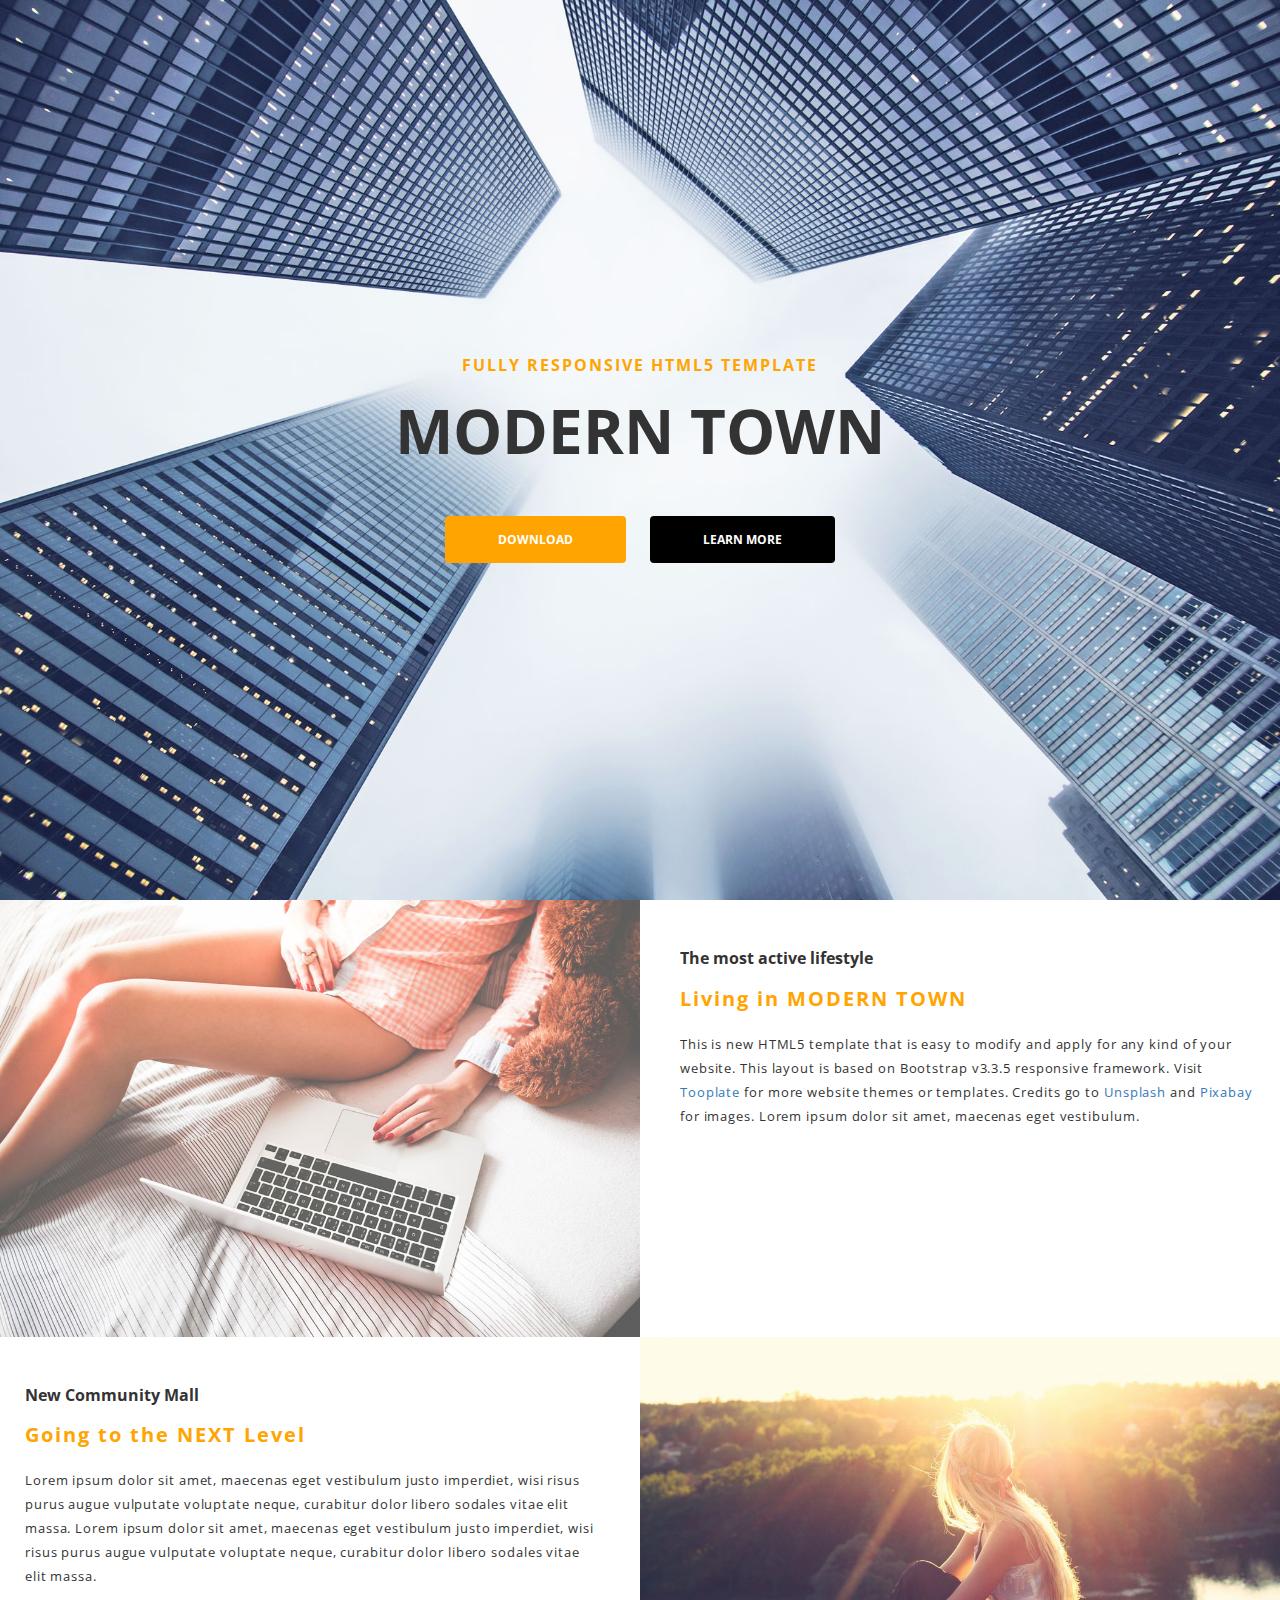
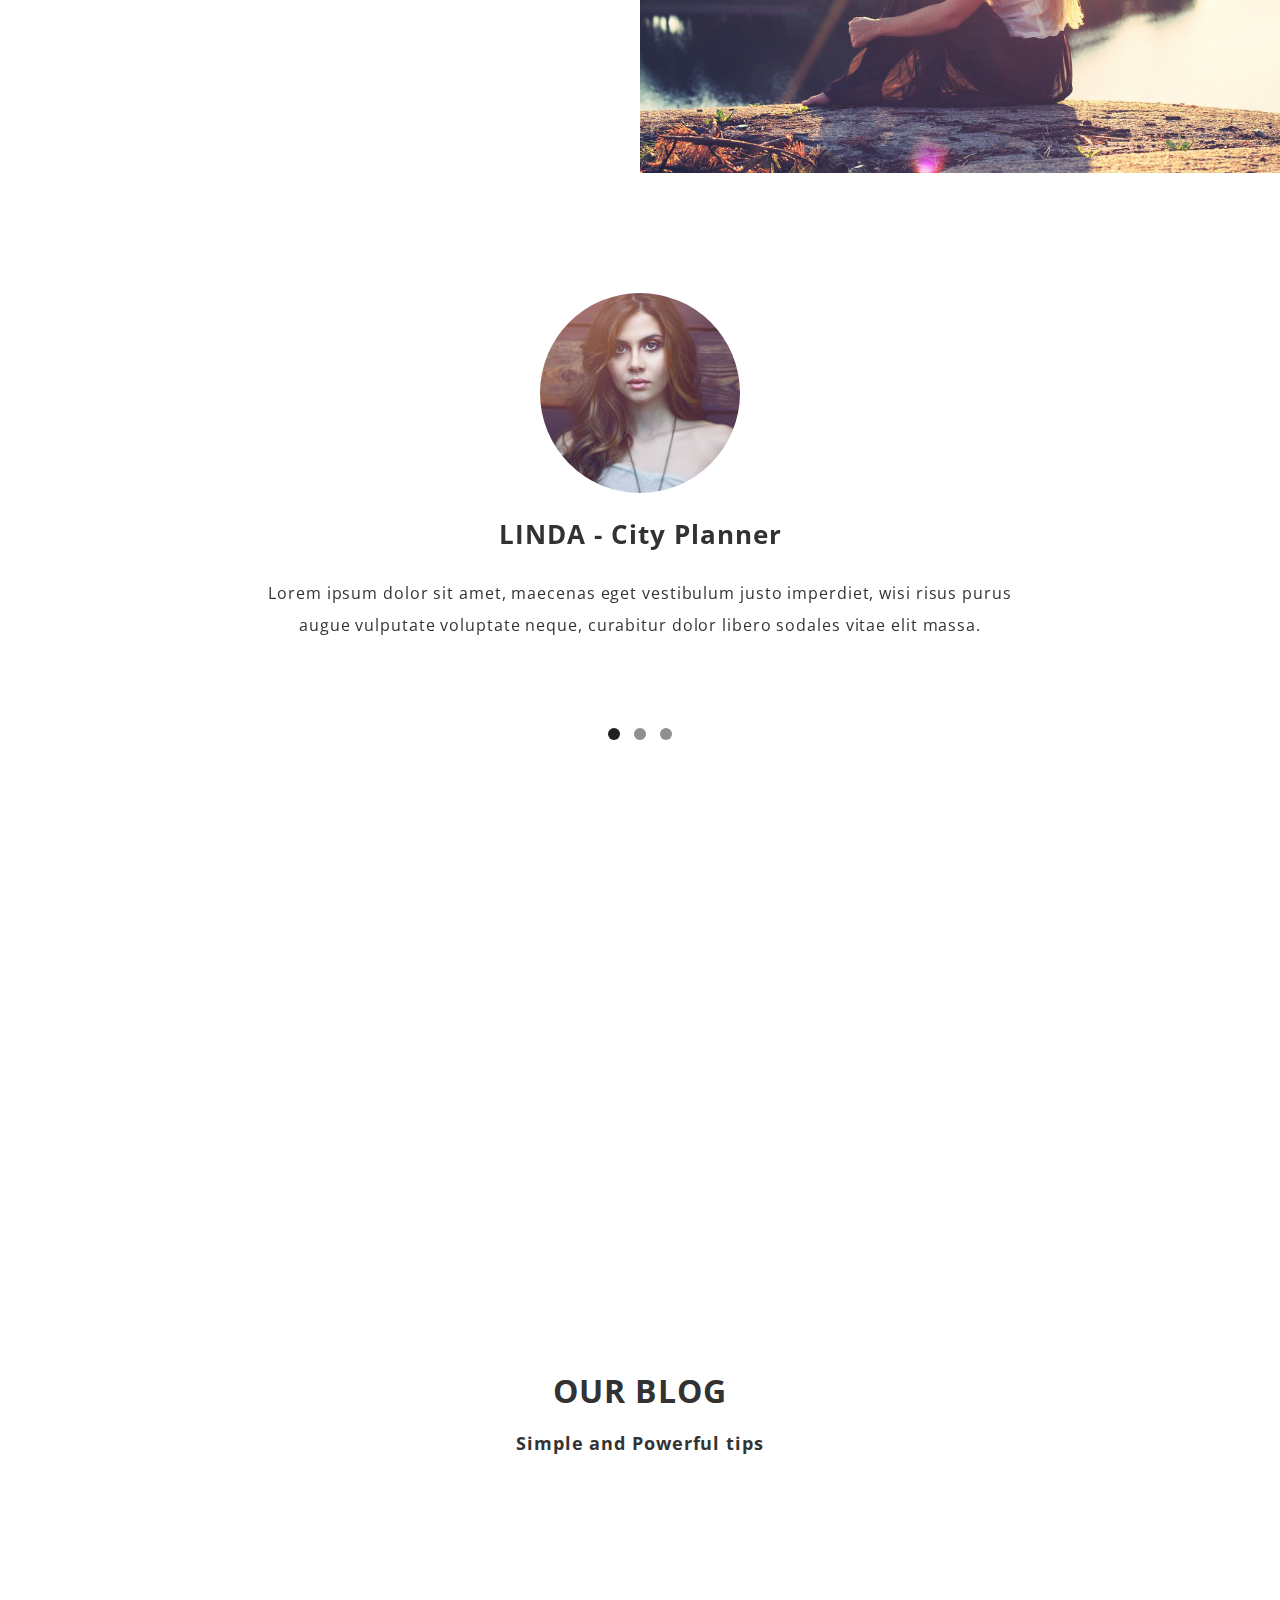
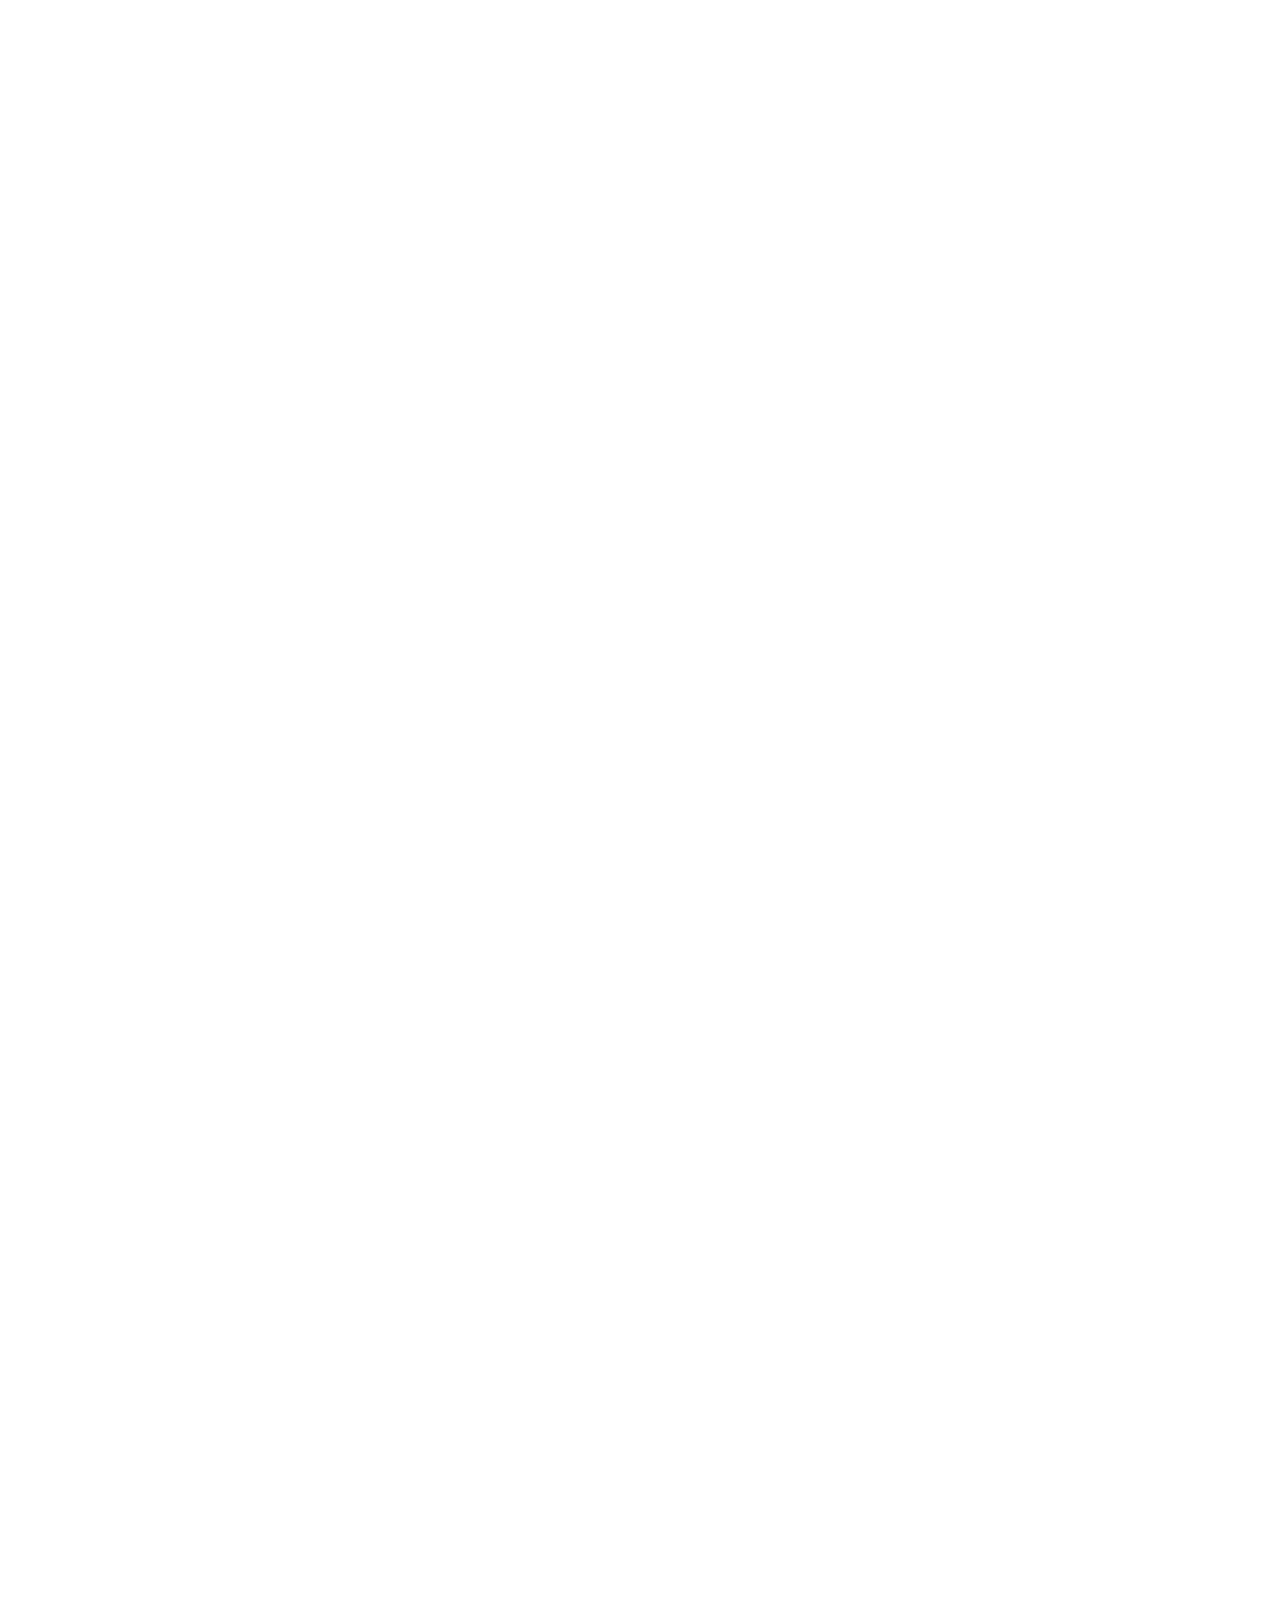
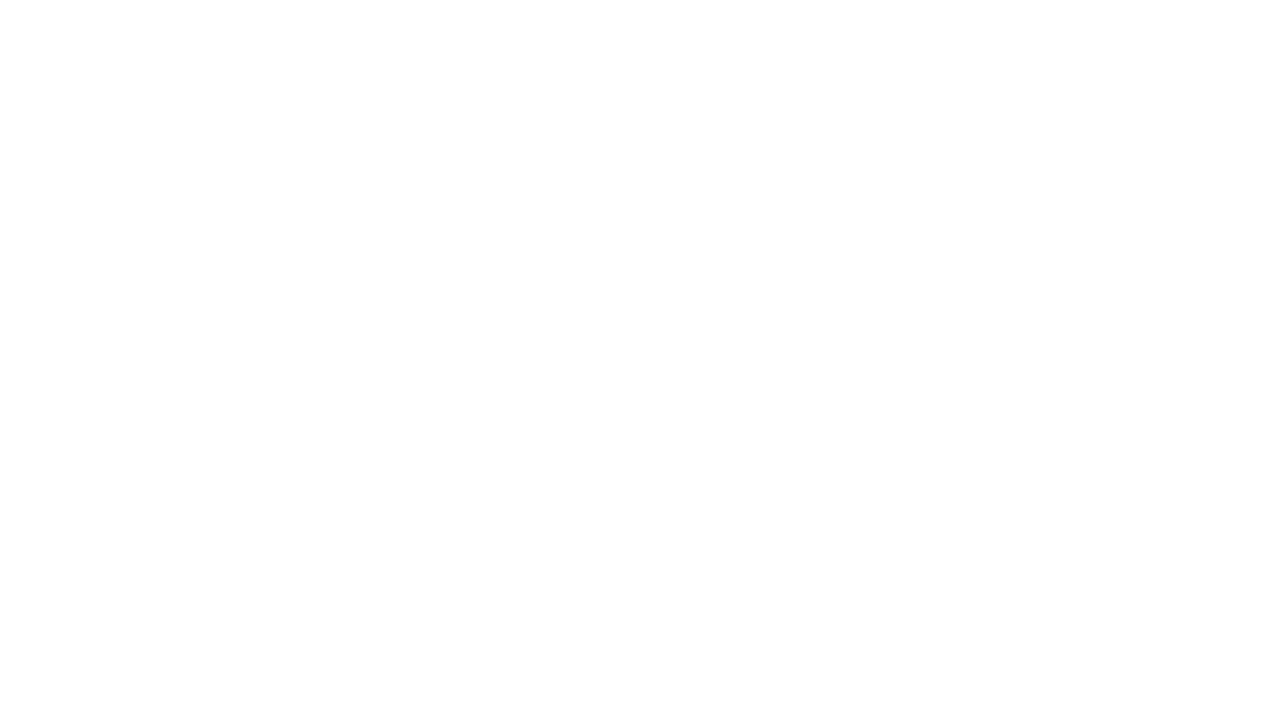
==== 2077_modern_town/index.html @ a5f018a0 "ajout du template" ====
<!DOCTYPE html>
<html lang="en">
<head>

	<meta charset="utf-8">
	<title>Modern Town - Responsive HTML5 Template</title>

	<meta http-equiv="X-UA-Compatible" content="IE=Edge">
	<meta name="viewport" content="width=device-width, initial-scale=1">
	<meta name="keywords" content="">
	<meta name="description" content="">
<!--

Template 2077 Modern Town

http://www.tooplate.com/view/2077-modern-town

-->
	<link rel="stylesheet" href="css/bootstrap.min.css">
	<link rel="stylesheet" href="css/animate.min.css">
	<link rel="stylesheet" href="css/font-awesome.min.css">
   	<link rel="stylesheet" href="css/owl.theme.css">
	<link rel="stylesheet" href="css/owl.carousel.css">
	<link rel="stylesheet" href="css/style.css">
	<link href='https://fonts.googleapis.com/css?family=Open+Sans:400,700' rel='stylesheet' type='text/css'>
	
</head>
<body data-spy="scroll" data-target=".navbar-collapse" data-offset="50">


<!-- Home section
================================================== -->
<section id="home" class="parallax-section">
	<div class="container">
		<div class="row">

			<div class="col-md-12 col-sm-12">
				<h3 class="wow fadeInDown" data-wow-delay="0.2s">FULLY RESPONSIVE HTML5 TEMPLATE</h3>
				<h1 class="wow fadeInDown">MODERN TOWN</h1>
				<a href="#" class="btn btn-danger wow fadeInUp" data-wow-delay="0.4s">DOWNLOAD</a>
				<a href="#about" class="btn btn-default smoothScroll wow fadeInUp" data-wow-delay="0.6s">LEARN MORE</a>
			</div>

		</div>
	</div>		
</section>


<!-- Navigation section
================================================== -->
<section class="navbar navbar-default navbar-fixed-top sticky-navigation" role="navigation">
	<div class="container">

		<div class="navbar-header">
			<button class="navbar-toggle" data-toggle="collapse" data-target=".navbar-collapse">
				<span class="icon icon-bar"></span>
				<span class="icon icon-bar"></span>
				<span class="icon icon-bar"></span>
			</button>
			<a href="#" class="navbar-brand">Modern Town</a>
		</div>
		<div class="collapse navbar-collapse">
			<ul class="nav navbar-nav navbar-right main-navigation">
				<li><a href="#home" class="smoothScroll">HOME</a></li>
				<li><a href="#about" class="smoothScroll">ABOUT</a></li>
                <li><a href="#testimonial" class="smoothScroll">TESTIMONIALS</a></li>
				<li><a href="#blog" class="smoothScroll">BLOG</a></li>
				<li><a href="#contact" class="smoothScroll">CONTACT</a></li>
			</ul>
		</div>

	</div>
</section>


<!-- about section
================================================== -->
<section id="about" class="paralla-section">
	<div class="container">
		<div class="row">
        
			<div class="col-md-6 col-sm-12">
				<img src="images/about-img-1.jpg" class="img-responsive" alt="about img 1">
			</div>
            
			<div class="col-md-6 col-sm-12">
				<div class="about-des">
					<h4>The most active lifestyle</h4>
					<h3>Living in MODERN TOWN</h3>
					<p>This is new HTML5 template that is easy to modify and apply for any kind of your website. This layout is based on Bootstrap v3.3.5 responsive framework. Visit <a rel="nofollow" href="http://www.tooplate.com" target="_parent">Tooplate</a> for more website themes or templates. Credits go to <a rel="nofollow" href="http://unsplash.com" target="_parent">Unsplash</a> and <a rel="nofollow" href="http://pixabay.com" target="_parent">Pixabay</a> for images. Lorem ipsum dolor sit amet, maecenas eget vestibulum.</p>
				</div>
			</div>

		</div>
        
        <div class="row">
			
			<div class="col-md-6 col-sm-12">
				<div class="about-des">
					<h4>New Community Mall</h4>
					<h3>Going to the NEXT Level</h3>
					<p>Lorem ipsum dolor sit amet, maecenas eget vestibulum justo imperdiet, wisi risus purus augue vulputate voluptate neque, curabitur dolor libero sodales vitae elit massa. Lorem ipsum dolor sit amet, maecenas eget vestibulum justo imperdiet, wisi risus purus augue vulputate voluptate neque, curabitur dolor libero sodales vitae elit massa.</p>
				</div>
			</div>
            
            <div class="col-md-6 col-sm-12">
				<img src="images/about-img-2.jpg" class="img-responsive" alt="about img 2">
			</div>

		</div>
	</div>
</section>

<!-- Testimonial section
================================================== -->
<section id="testimonial" class="parallax-section">
	<div class="container">
		<div class="row">

			<!-- Service Owl Carousel section
			================================================== -->
			<div id="owl-testimonial" class="owl-carousel">

				<div class="item">
					<div class="row">
						<div class="col-md-offset-2 col-md-8">
							<img src="images/testimonial-img-1.jpg" class="img-responsive img-circle" alt="testimonial img">
							<h2>LINDA - City Planner</h2>
							<p>Lorem ipsum dolor sit amet, maecenas eget vestibulum justo imperdiet, wisi risus purus augue vulputate voluptate neque, curabitur dolor libero sodales vitae elit massa.</p>
						</div>
					</div>
				</div>
				<div class="item">
					<div class="row">
						<div class="col-md-offset-2 col-md-8">
							<img src="images/testimonial-img-2.jpg" class="img-responsive img-circle" alt="testimonial img">
							<h2>TANYA - Architect</h2>
							<p>Lorem ipsum dolor sit amet, maecenas eget vestibulum justo imperdiet, wisi risus purus augue vulputate voluptate neque, curabitur dolor libero sodales vitae elit massa.</p>
						</div>
					</div>
				</div>
				<div class="item">
					<div class="row">
						<div class="col-md-offset-2 col-md-8">
							<img src="images/testimonial-img-3.jpg" class="img-responsive img-circle" alt="testimonial img">
							<h2>SANDAR - Developer</h2>
							<p>Lorem ipsum dolor sit amet, maecenas eget vestibulum justo imperdiet, wisi risus purus augue vulputate voluptate neque, curabitur dolor libero sodales vitae elit massa.</p>
						</div>
					</div>
				</div>
				
			</div>


		</div>
	</div>
</section>





<!-- Counter section
================================================== -->
<section id="counter" class="paralla-section">
	<div class="container">
		<div class="row">

			<div class="col-md-3 col-sm-3 counter-item">	
				<h3 class="counter-number" data-from="1" data-to="256" data-speed="1000"></h3>
				<span class="counter-text">CUSTOMERS</span>
            </div> 
            <div class="col-md-3 col-sm-3 counter-item">	
				<h3 class="counter-number" data-from="1" data-to="512" data-speed="2000"></h3>
				<span class="counter-text">DEVELOPERS</span>
            </div>   
            <div class="col-md-3 col-sm-3 counter-item">	
				<h3 class="counter-number" data-from="1" data-to="1024" data-speed="3000"></h3>
				<span class="counter-text">AWESOME PROJECTS</span>
            </div> 
             <div class="col-md-3 col-sm-3 counter-item">
				<h3 class="counter-number" data-from="1" data-to="2048" data-speed="4000"></h3>
				<span class="counter-text">DESIGNERS</span>
            </div> 
              

		</div>
	</div>
</section>


<!-- blog section
================================================== -->
<section id="blog" class="paralla-section">
	<div class="container">
		<div class="row">

			<h2>OUR BLOG</h2>
			<h4>Simple and Powerful tips</h4>

			<div class="blog-masonry masonry-true">

				<div class="post-masonry col-md-4 col-sm-6 wow fadeInUp">
					<div class="blog-wrapper">
						<img src="images/blog-img-1.jpg" class="img-responsive" alt="blog img">
						<h3><a href="#">CITY PLANNING STEPS</a></h3>
						<small>August 26, 2016</small>
						<p>Lorem ipsum dolor sit amet, maecenas eget vestibulum justo imperdiet, wisi risus purus augue vulputate voluptate neque, curabitur dolor libero sodales.</p>
					</div>
				</div>
				<div class="post-masonry col-md-4 col-sm-6 wow fadeInUp" data-wow-delay="0.2s">
					<div class="blog-wrapper">
						<img src="images/blog-img-2.jpg" class="img-responsive" alt="blog img">
						<h3><a href="#">HOW TO DEVELOP A TOWN</a></h3>
						<small>August 22, 2016</small>
						<p>Lorem ipsum dolor sit amet, maecenas eget vestibulum justo imperdiet, wisi risus purus augue vulputate voluptate neque.</p>
					</div>
				</div>
				<div class="post-masonry col-md-4 col-sm-6 wow fadeInUp" data-wow-delay="0.4s">
					<div class="blog-wrapper">
						<img src="images/blog-img-3.jpg" class="img-responsive" alt="blog img">
						<h3><a href="#">DESIGNING A BUILDING</a></h3>
						<small>August 14, 2016</small>
						<p>Lorem ipsum dolor sit amet, maecenas eget vestibulum justo imperdiet, wisi risus purus augue vulputate voluptate neque, curabitur dolor libero sodales.</p>
					</div>
				</div>
				<div class="post-masonry col-md-4 col-sm-6 wow fadeInUp" data-wow-delay="0.6s">
					<div class="blog-wrapper">
						<img src="images/blog-img-4.jpg" class="img-responsive" alt="blog img">
						<h3><a href="#">ARCHITECTURE CONCEPTS</a></h3>
						<small>July 23, 2016</small>
						<p>Lorem ipsum dolor sit amet, maecenas eget vestibulum justo imperdiet, wisi risus purus augue vulputate voluptate neque, curabitur dolor libero sodales vitae elit massa.</p>
					</div>
				</div>
				<div class="post-masonry col-md-4 col-sm-6 wow fadeInUp" data-wow-delay="0.8s">
					<div class="blog-wrapper">
						<img src="images/blog-img-5.jpg" class="img-responsive" alt="blog img">
						<h3><a href="#">URBAN DEVELOPMENT</a></h3>
						<small>July 19, 2016</small>
						<p>Lorem ipsum dolor sit amet, maecenas eget vestibulum justo imperdiet, wisi risus purus augue vulputate voluptate neque.</p>
					</div>
				</div>
				<div class="post-masonry col-md-4 col-sm-6 wow fadeInUp" data-wow-delay="1.0s">
					<div class="blog-wrapper">
						<img src="images/blog-img-6.jpg" class="img-responsive" alt="blog img">
						<h3><a href="#">BECOME A DEVELOPER</a></h3>
						<small>July 12, 2016</small>
						<p>Lorem ipsum dolor sit amet, maecenas eget vestibulum justo imperdiet, wisi risus purus augue vulputate 	voluptate neque, curabitur dolor libero sodales vitae elit massa.</p>
					</div>
				</div>

			</div>

		</div>
	</div>
</section>


<!-- Contact section
================================================== -->
<section id="contact" class="parallax-section">
	<div class="container">
		<div class="row">

			<!-- Contact form section
			================================================== -->
			<div class="col-md-6 col-sm-6 wow fadeInDown" data-wow-delay="0.6s">
				<form action="#" method="post">
					<div class="col-md-12 col-sm-12">
						<input type="text" class="form-control" placeholder="Name" name="name" id="name">
						<input type="email" class="form-control" placeholder="Email" name="email" id="email">
                        <input type="text" class="form-control" placeholder="Subject" name="subject">
                        <textarea name="message" rows="8" class="form-control" id="message" placeholder="Message" message="message"></textarea>
					</div>
					<div class="col-md-6 col-sm-6">
						<input name="submit" type="submit" class="form-control" id="submit" value="Send a message">
					</div>
				</form>
			</div>

			<!-- Contact detail section
			================================================== -->
			<div class="col-md-6 col-sm-6 wow fadeInUp" data-wow-delay="0.9s">
				<div class="contact-detail">
					<h2>CONTACT US</h2>
						<div>
							<h4>Modern Town</h4>
							<p>160 New Smooth Road, San Francisco, California</p>
						</div>
						<div>
							<h4>Talk to Us</h4>
							<p>Email: hello@company.com</p>
							<p>Tel: 010-020-0770 &nbsp;&nbsp;&nbsp; Fax: 090-080-0430</p>
						</div>
				</div>
			</div>

		</div>
	</div>
</section>


<!-- Footer section
================================================== -->
<footer>
	<div class="container">
		<div class="row">

			<div class="col-md-6 col-sm-6 wow fadeInUp" data-wow-delay="0.3s">
				<h2>Modern Town</h2>
				<p>Lorem ipsum dolor sit amet, maecenas eget vestibulum justo imperdiet, wisi risus purus augue vulputate voluptate neque, curabitur dolor libero sodales vitae elit massa.</p>
				<p>Copyright &copy; 2016 Modern Town 
                
                | Design: <a rel="nofollow" href="http://www.tooplate.com" target="_parent">Tooplate</a></p>
			</div>
			<div class="link-list col-md-2 col-sm-2 wow fadeInUp" data-wow-delay="0.6s">
				<h2>Company</h2>
				<a href="#">About</a>
                <a href="#">Blog</a>
				<a href="#">Team</a>
				<a href="#">Career</a>
			</div>
			<div class="link-list col-md-2 col-sm-2 wow fadeInUp" data-wow-delay="0.6s">
				<h2>Support</h2>
				<a href="#">Email Us</a>
				<a href="#">FAQs</a>
				<a href="#">Service Terms</a>
				<a href="#">Licenses</a>
			</div>
			<div class="col-md-2 col-sm-2 wow fadeInUp" data-wow-delay="0.9s">
				<h2>Network</h2>
				<ul class="social-icon">
					<li><a href="#" class="fa fa-facebook wow fadeIn" data-wow-delay="0.3s"></a></li>
					<li><a href="#" class="fa fa-twitter wow fadeIn" data-wow-delay="0.6s"></a></li>
					<li><a href="#" class="fa fa-dribbble wow fadeIn" data-wow-delay="0.9s"></a></li>
					<li><a href="#" class="fa fa-behance wow fadeIn" data-wow-delay="1s"></a></li>
				</ul>
			<div>

		</div>
	</div>

	<div class="col-md-12 col-sm-12">
		<div class="copyright-text wow bounceIn">
			
		</div>
	</div>

</footer>

<!-- Javascript 
================================================== -->
<script src="js/jquery.js"></script>
<script src="js/bootstrap.min.js"></script>
<script src="js/smoothscroll.js"></script>
<script src="js/jquery.nav.js"></script>
<script src="js/jquery.parallax.js"></script>
<script src="js/owl.carousel.min.js"></script>
<script src="js/isotope.min.js"></script>
<script src="js/wow.min.js"></script>
<script src="js/counter.js"></script>
<script src="js/custom.js"></script>

</body>
</html>
---- 2077_modern_town/css/style.css ----
/*

Template 2077 Modern Town

http://www.tooplate.com/view/2077-modern-town

*/

/* Body 
------------------------------------- */
body {
		background: #ffffff;
    font-family: 'Open Sans', sans-serif;
    font-weight: 400;
    position: relative;
}

html,body {
      width: 100%;
     overflow-x: hidden;
  }

.post-masonry img {
    width: 100%;
    display: block;
}

/* Typography
------------------------------------- */
h1,h2,h3,h4,h5 {
  font-weight: bold;
}

h1 {
  font-size: 62px;
  line-height: 72px;
}

h2 {
  color: #323232;
  font-size: 26px;
  line-height: 42px;
  letter-spacing: 1px;
  padding-bottom: 12px;
}

h3 {
  color: #ffa400;
  font-size: 16px;
  letter-spacing: 26px;
  letter-spacing: 2px;
}

h5 {
  color: #ffa400;
  line-height: 28px;
  letter-spacing: 2px;
}

p {
  font-size: 16px;
  letter-spacing: 0.9px;
  line-height: 32px;
}



/* All Section styles
------------------------------------- */
#testimonial, #blog, #counter, #contact {
   	padding-top: 120px;
  	padding-bottom: 120px;
}

#about h3 {
  	padding-bottom: 12px;
}

.parallax-section {
  	background-attachment: fixed !important;
  	background-size: cover !important;
}


/* navigation styles
/* ========================================== */
.navbar-default {
    background: #fff;
    border: none;
    box-shadow: 0px 2px 8px 0px rgba(50, 50, 50, 0.04);
    margin: 0 !important;
  }
.navbar-default .navbar-brand {
  font-size: 20px;
  font-weight: bold;
  margin: 0;
  }
.navbar-default li {
  margin: 15px 20px;
}
.navbar-default .navbar-nav li a {
    color: #303030;
    font-size: 12px;
    font-weight: bold;
    padding: 0px;
  }
.navbar-default .navbar-nav li a:hover {
    color: #ffa400;
  }
.navbar-default .navbar-nav > li > a:hover,
.navbar-default .navbar-nav > li > a:focus {
  color: #303030;
  background-color: transparent;
}
.navbar-default .navbar-nav > .active > a,
.navbar-default .navbar-nav > .active > a:hover,
.navbar-default .navbar-nav > .active > a:focus {
  color: #ffa400;
  background-color: transparent;
}
.navbar-default .navbar-toggle {
     border: none;
     padding-top: 12px;
  }
.navbar-default .navbar-toggle .icon-bar {
    background: #ffa400;
    border-color: transparent;
  }
.navbar-default .navbar-toggle:hover,
.navbar-default .navbar-toggle:focus { 
  background-color: transparent;
}



/* home section styles
/* ========================================== */
#home {
  background: url('../images/home-bg.jpg') 50% 0 repeat-y fixed;
  -webkit-background-size: cover;
  background-size: cover;
  background-position: center center;
  display: -webkit-box;
  display: -webkit-flex;
  display: -ms-flexbox;
  display: flex;
  -webkit-box-align: center;
  -webkit-align-items: center;
      -ms-flex-align: center;
          align-items: center;
  height: 100vh;
  text-align: center;
}

#home .btn-danger {
  background: #ffa400 !important;
  margin-right: 20px;
}

#home .btn-danger:hover {
  background: #ffc400 !important;
}

#home .btn {
  background: #000000;
  border-color: transparent;
  color: #ffffff;
  font-size: 12px;
  font-weight: bold;
  padding: 14px 52px;
  margin-top: 40px;
  transition: all 0.4s ease-in-out;
}

#home .btn:hover {
  background: #ffa400;
}


/* testimonial section styles
/* ========================================== */
#testimonial .item {
  text-align: center;
  display: block;
  width: 100%;
  padding-bottom: 62px;
}

#testimonial .item img {
  display: inline-block;
}

/* about section styles
/* ========================================== */
#about .container {
  	width: 100%;
  	padding: 0px;
  	margin: 0px;
}

#about .col-md-6 {
	padding: 0;
}

#about .about-des {
  	padding: 65px;
}

#about .about-des h3 {
	font-size: 26px;
}

#about .about-des h4 {
	font-size: 20px;
}

#about .about-des p {
	font-size: 16px;
	line-height: 32px;
}


/* blog section styles
/* ========================================== */
#blog h2, #blog h4 {
  text-align: center;
}

#blog h2 {
  padding-bottom: 12px;
  font-size: 32px;
}

#blog h4 {
  padding-bottom: 32px;
  letter-spacing: 0.9px;
}

#blog p {
	padding-top: 10px;
	font-size: 14px;
	line-height: 28px;
}

#blog .blog-wrapper {
  background: #ffffff;
  border: 1px solid #f0f0f0;
  padding: 20px;
  margin-top: 20px;
  margin-bottom: 20px;
}

#blog .blog-wrapper h3 a {
  color: #000000;
}


/* Counter section styles
/* ========================================== */
#counter {
   background: url('../images/counter-bg.jpg') 50% 0 repeat-y fixed;
  -webkit-background-size: cover;
  background-size: cover;
  background-position: center;
  text-align: center;
  padding-top: 160px;
  padding-bottom: 160px;
}

#counter .counter-number {
  color: #ffa400;
  font-size: 32px;
}

#counter .counter-text {
  color: #ffffff;
  letter-spacing: 2px;
}


/* contact section styles
/* ========================================== */
#contact {
  background: url('../images/contact-bg.jpg') 50% 0 repeat-y fixed;
  -webkit-background-size: cover;
  background-size: cover;
  background-position: center;
}

#contact .form-control {
  background: transparent;
  border-color: #ffffff;
  color: #ffffff;
  border-radius: 0px;
  box-shadow: none;
  margin-bottom: 22px;
  transition: all 0.4s ease-in-out;
  padding: 10px;
  height: auto;
}

#contact input[type="submit"] {
  background: #000000;
  border:none;
  border-radius: 4px;
  font-weight: bold;
  letter-spacing: 1px;
  height: 50px;
  margin-top: 10px;
}

#contact input[type="submit"]:hover {
  background: #ffa400;
}

.form-control::-moz-placeholder {
  color: #ffffff;
  opacity: 1;
}
.form-control:-ms-input-placeholder {
  color: #ffffff;
}
.form-control::-webkit-input-placeholder {
  color: #ffffff;
}

#contact .contact-detail {
  background: rgba(250,250,250,0.75);
  padding: 34px 10px 34px 60px;
}

#contact .contact-detail h2 {
  padding-bottom: 28px;
}

#contact .contact-detail div {
  padding-bottom: 10px;
}


/* footer section styles
/* ========================================== */
footer {
  padding-top: 80px;
  padding-bottom: 50px;
}

footer p {
  padding-right: 40px;
  padding-bottom: 20px;
  font-size: 14px;
}

footer a {
  color: #606060;
}

footer a:hover {
  color: #ffa400;
  text-decoration: none;
}

.link-list a {
  color: #606060;
  display: block;
  padding-top: 4px;
  padding-bottom: 4px;
}

.social-icon {
  padding: 0;
  margin: 0;
}
.social-icon li {
  list-style: none;
  display: inline-block;
}
.social-icon li a {
  background: #3c3c3c;
  border-radius: 100%;
  color: #ffffff;
  font-size: 18px;
  line-height: 32px;
  width: 32px;
  height: 32px;
  text-align: center;
  text-decoration: none;
  transition: all 0.4s ease-in-out;
  margin-right: 2px;
}
.social-icon li a:hover {
  background: #ffa400;
}



@media (max-width: 1280px) {
	#about .about-des {
		padding: 40px;
	}
	#about .about-des h3 {
		font-size: 20px;
	}
	
	#about .about-des h4 {
		font-size: 16px;
	}
	
	#about .about-des p {
		font-size: 13px;
		line-height: 24px;
	}
}
/* mobile responsive section styles
/* ========================================== */
@media (max-width: 768px) {
  h1 {
    font-size: 53px;
  }
  #counter .counter-item {
    padding-top: 20px;
    padding-bottom: 20px;
  }
  
}

@media (max-width: 650px) {
  h1 {
    font-size: 40px;
  }
}

@media (max-width: 450px) {
  h1 {
    font-size: 28px;
    line-height: 38px;
  }
  #home h5 {
    font-size: 11px;
  }
  #home .btn {
    display: inline-block;
    padding: 14px 32px;
  }
}

@media (max-width: 375px) {
  h1 {
    font-size: 24px;
    line-height: 34px;
  }
  #home h5 {
    font-size: 9px;
  }
}
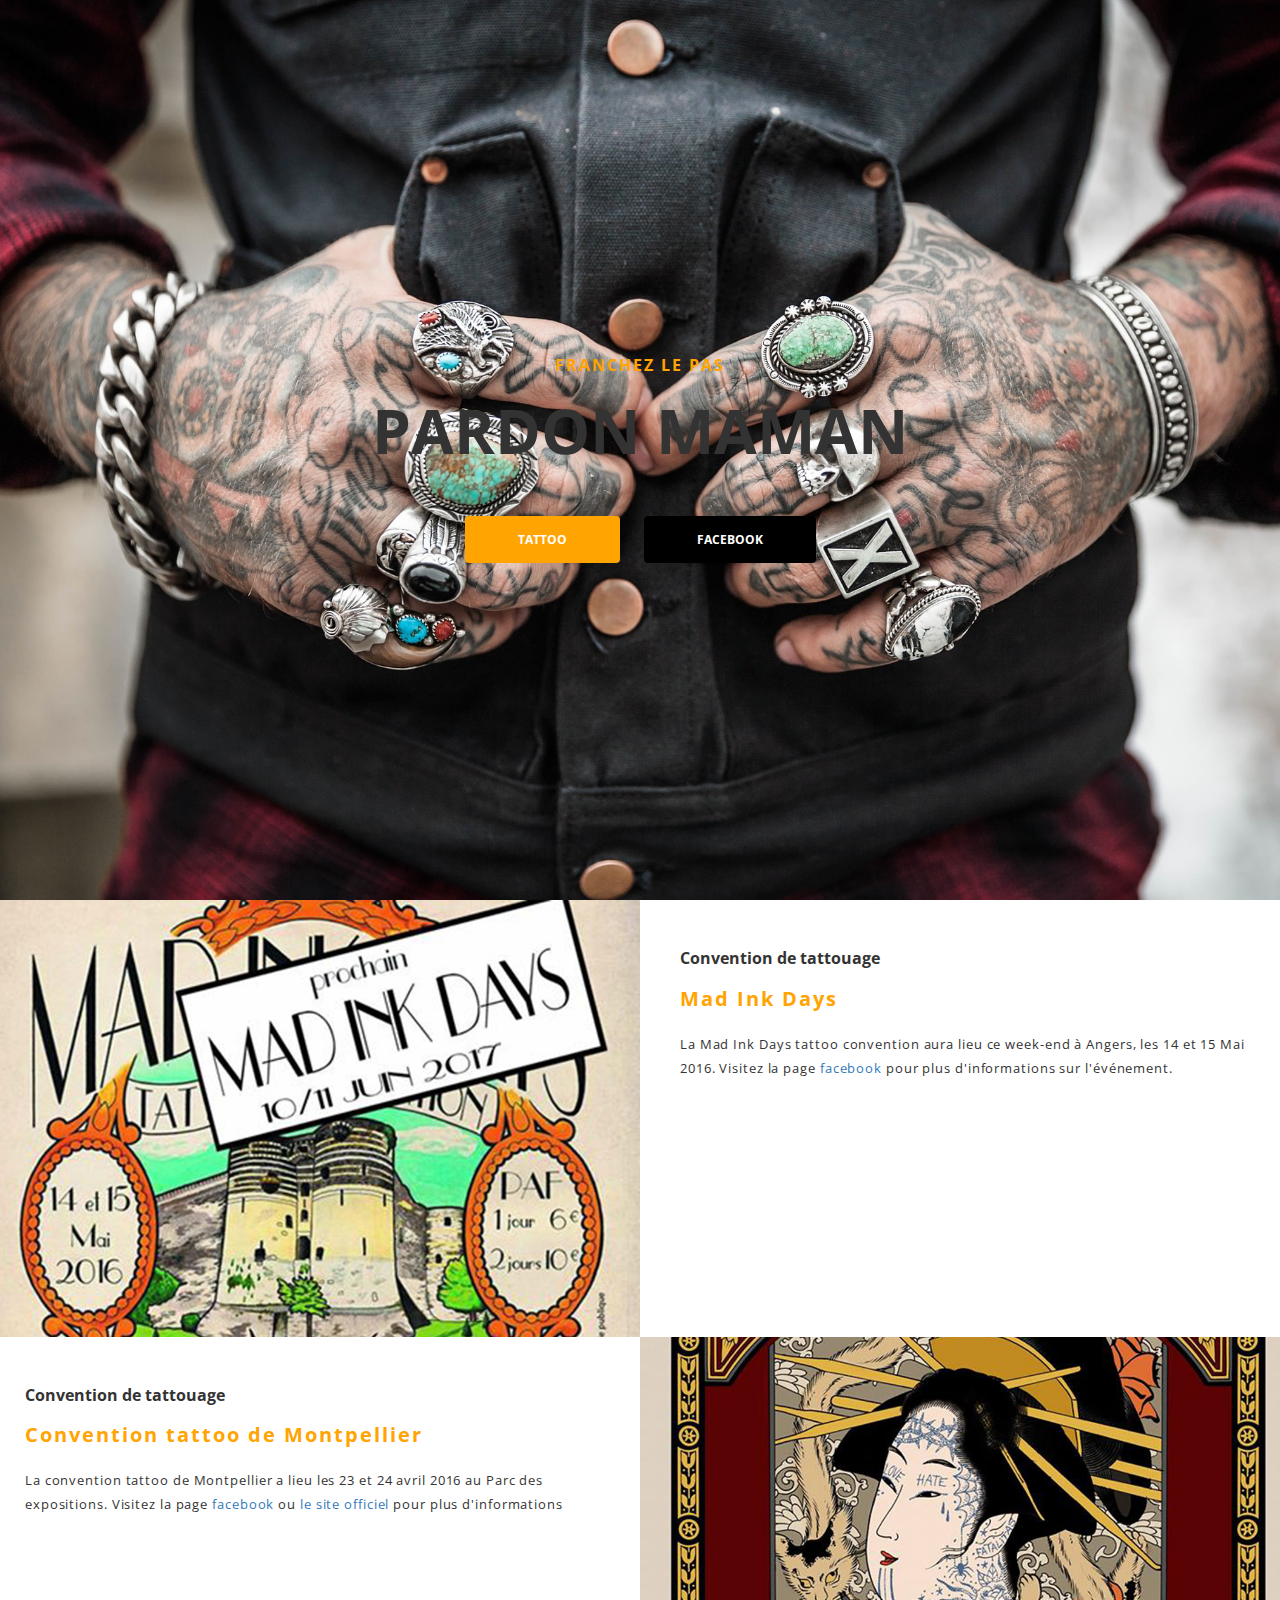
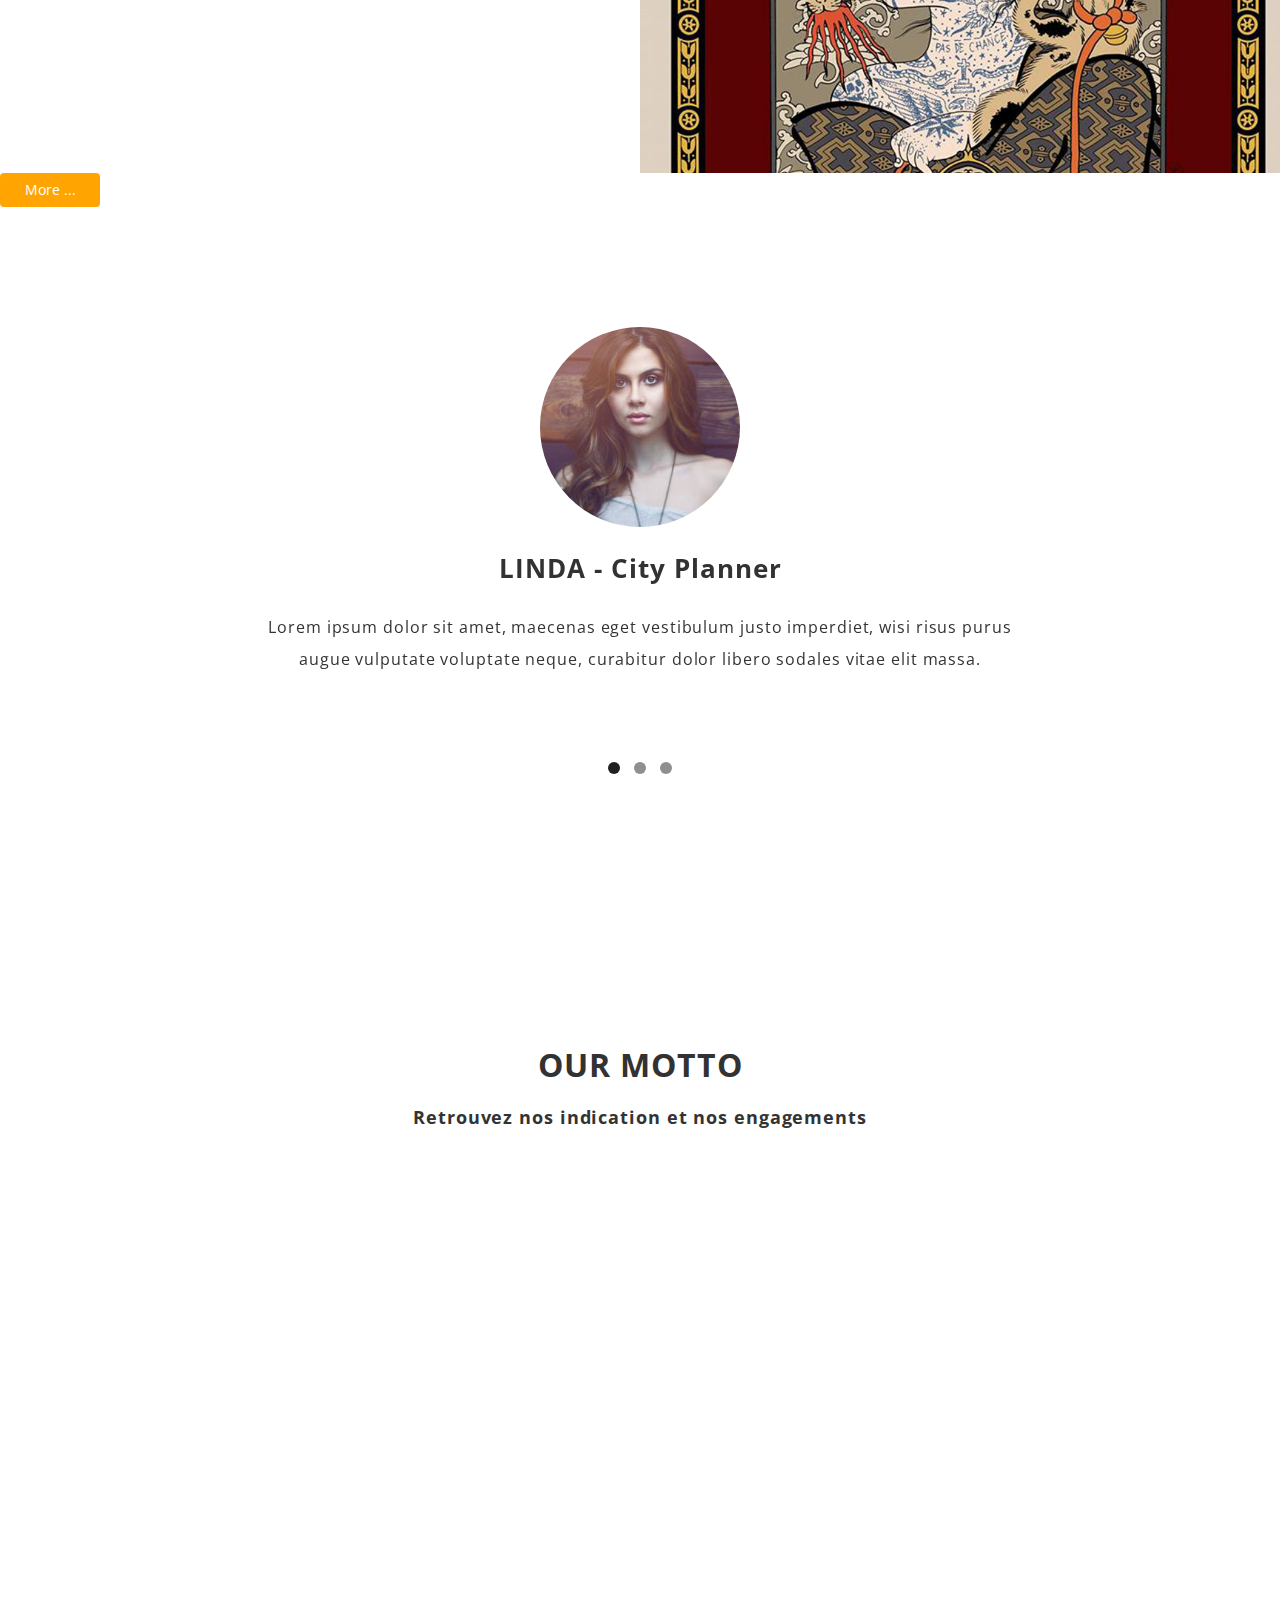
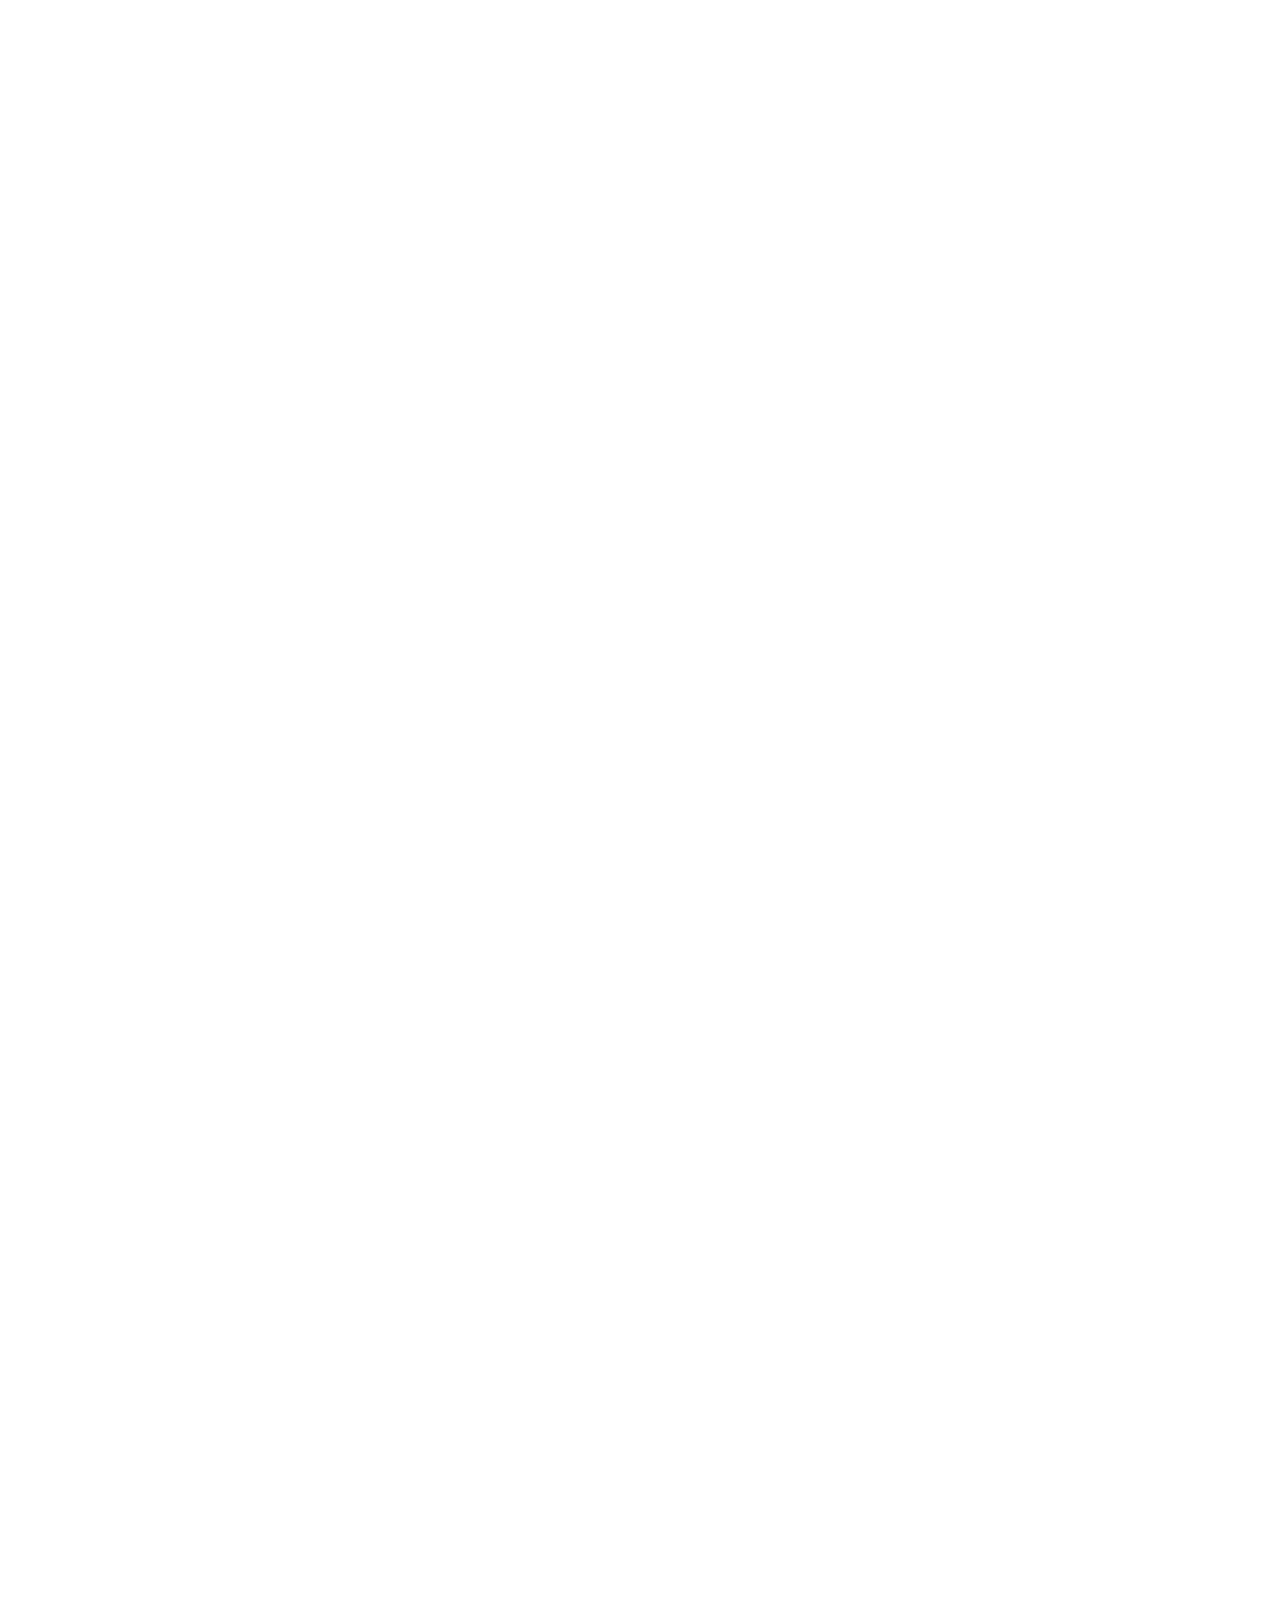
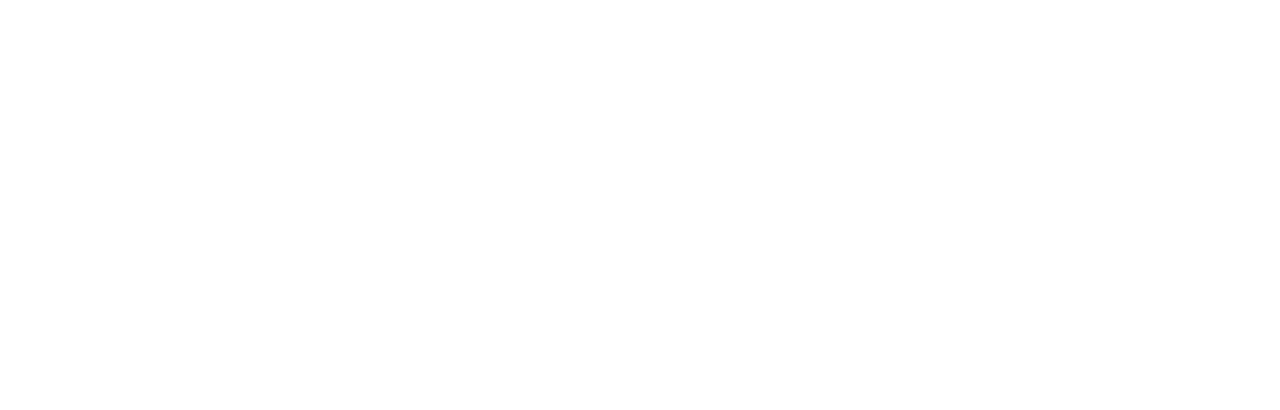
==== commit 6e126b4a: "modification index.html + css bottstrap" ====
--- a/2077_modern_town/index.html
+++ b/2077_modern_town/index.html
@@ -3,12 +3,11 @@
 <head>
 
 	<meta charset="utf-8">
-	<title>Modern Town - Responsive HTML5 Template</title>
+	<title>Pardon maman</title>
 
 	<meta http-equiv="X-UA-Compatible" content="IE=Edge">
 	<meta name="viewport" content="width=device-width, initial-scale=1">
-	<meta name="keywords" content="">
-	<meta name="description" content="">
+	<meta name="description" content="Besoin d'une idée cadeau pour la fête des mères? Optez pour un tattouage et prouvez-lui votre amour">
 <!--
 
 Template 2077 Modern Town
@@ -23,7 +22,6 @@
 	<link rel="stylesheet" href="css/owl.carousel.css">
 	<link rel="stylesheet" href="css/style.css">
 	<link href='https://fonts.googleapis.com/css?family=Open+Sans:400,700' rel='stylesheet' type='text/css'>
-	
 </head>
 <body data-spy="scroll" data-target=".navbar-collapse" data-offset="50">
 
@@ -35,10 +33,10 @@
 		<div class="row">
 
 			<div class="col-md-12 col-sm-12">
-				<h3 class="wow fadeInDown" data-wow-delay="0.2s">FULLY RESPONSIVE HTML5 TEMPLATE</h3>
-				<h1 class="wow fadeInDown">MODERN TOWN</h1>
-				<a href="#" class="btn btn-danger wow fadeInUp" data-wow-delay="0.4s">DOWNLOAD</a>
-				<a href="#about" class="btn btn-default smoothScroll wow fadeInUp" data-wow-delay="0.6s">LEARN MORE</a>
+				<h3 class="wow fadeInDown" data-wow-delay="0.2s">FRANCHEZ LE PAS</h3>
+				<h1 class="wow fadeInDown">PARDON MAMAN</h1>
+				<a href="#blog" class="btn btn-danger wow fadeInUp" data-wow-delay="0.4s">TATTOO</a>
+				<a href="#about" class="btn btn-default smoothScroll wow fadeInUp" data-wow-delay="0.6s">FACEBOOK</a>
 			</div>
 
 		</div>
@@ -57,18 +55,17 @@
 				<span class="icon icon-bar"></span>
 				<span class="icon icon-bar"></span>
 			</button>
-			<a href="#" class="navbar-brand">Modern Town</a>
+			<a href="#" class="navbar-brand">Pardon maman</a>
 		</div>
 		<div class="collapse navbar-collapse">
 			<ul class="nav navbar-nav navbar-right main-navigation">
 				<li><a href="#home" class="smoothScroll">HOME</a></li>
-				<li><a href="#about" class="smoothScroll">ABOUT</a></li>
-                <li><a href="#testimonial" class="smoothScroll">TESTIMONIALS</a></li>
-				<li><a href="#blog" class="smoothScroll">BLOG</a></li>
+				<li><a href="#about" class="smoothScroll">NEWS & GALLERY</a></li>
+                <li><a href="#testimonial" class="smoothScroll">TEAM</a></li>
+				<li><a href="#blog" class="smoothScroll">OUR MOTTO</a></li>
 				<li><a href="#contact" class="smoothScroll">CONTACT</a></li>
 			</ul>
 		</div>
-
 	</div>
 </section>
 
@@ -80,14 +77,14 @@
 		<div class="row">
         
 			<div class="col-md-6 col-sm-12">
-				<img src="images/about-img-1.jpg" class="img-responsive" alt="about img 1">
+				<a rel="nofollow" href="https://www.facebook.com/MadInkDaysTattooConvention" target="_parent"><img src="images/about-img-1.jpg" class="img-responsive" alt="about img 1"></a>
 			</div>
             
 			<div class="col-md-6 col-sm-12">
 				<div class="about-des">
-					<h4>The most active lifestyle</h4>
-					<h3>Living in MODERN TOWN</h3>
-					<p>This is new HTML5 template that is easy to modify and apply for any kind of your website. This layout is based on Bootstrap v3.3.5 responsive framework. Visit <a rel="nofollow" href="http://www.tooplate.com" target="_parent">Tooplate</a> for more website themes or templates. Credits go to <a rel="nofollow" href="http://unsplash.com" target="_parent">Unsplash</a> and <a rel="nofollow" href="http://pixabay.com" target="_parent">Pixabay</a> for images. Lorem ipsum dolor sit amet, maecenas eget vestibulum.</p>
+					<h4>Convention de tattouage</h4>
+					<h3>Mad Ink Days</h3>
+					<p>La Mad Ink Days tattoo convention aura lieu ce week-end à Angers, les 14 et 15 Mai 2016. Visitez la page <a rel="nofollow" href="https://www.facebook.com/MadInkDaysTattooConvention" target="_parent">facebook</a> pour plus d'informations sur l'événement.</p>
 				</div>
 			</div>
 
@@ -97,17 +94,18 @@
 			
 			<div class="col-md-6 col-sm-12">
 				<div class="about-des">
-					<h4>New Community Mall</h4>
-					<h3>Going to the NEXT Level</h3>
-					<p>Lorem ipsum dolor sit amet, maecenas eget vestibulum justo imperdiet, wisi risus purus augue vulputate voluptate neque, curabitur dolor libero sodales vitae elit massa. Lorem ipsum dolor sit amet, maecenas eget vestibulum justo imperdiet, wisi risus purus augue vulputate voluptate neque, curabitur dolor libero sodales vitae elit massa.</p>
+					<h4>Convention de tattouage</h4>
+					<h3>Convention tattoo de Montpellier</h3>
+					<p>La convention tattoo de Montpellier a lieu les 23 et 24 avril 2016 au Parc des expositions. Visitez la page <a rel="nofollow" href="https://www.facebook.com/Montpelliertattooconvention/" target="_parent">facebook</a> ou  <a rel="nofollow" href="http://www.bikinink-tattoo.com/" target="_parent"> le site officiel </a>pour plus d'informations</p>
 				</div>
 			</div>
             
             <div class="col-md-6 col-sm-12">
-				<img src="images/about-img-2.jpg" class="img-responsive" alt="about img 2">
-			</div>
-
-		</div>
+				<a rel="nofollow" href="https://www.facebook.com/Montpelliertattooconvention/" target="_parent"><img src="images/about-img-2.jpg" class="img-responsive" alt="about img 2"></a>
+			</div>
+
+		</div>
+			<button type="button" id="more" class="btn btn-outline-info">More ...</button>
 	</div>
 </section>
 
@@ -160,33 +158,6 @@
 
 
 
-<!-- Counter section
-================================================== -->
-<section id="counter" class="paralla-section">
-	<div class="container">
-		<div class="row">
-
-			<div class="col-md-3 col-sm-3 counter-item">	
-				<h3 class="counter-number" data-from="1" data-to="256" data-speed="1000"></h3>
-				<span class="counter-text">CUSTOMERS</span>
-            </div> 
-            <div class="col-md-3 col-sm-3 counter-item">	
-				<h3 class="counter-number" data-from="1" data-to="512" data-speed="2000"></h3>
-				<span class="counter-text">DEVELOPERS</span>
-            </div>   
-            <div class="col-md-3 col-sm-3 counter-item">	
-				<h3 class="counter-number" data-from="1" data-to="1024" data-speed="3000"></h3>
-				<span class="counter-text">AWESOME PROJECTS</span>
-            </div> 
-             <div class="col-md-3 col-sm-3 counter-item">
-				<h3 class="counter-number" data-from="1" data-to="2048" data-speed="4000"></h3>
-				<span class="counter-text">DESIGNERS</span>
-            </div> 
-              
-
-		</div>
-	</div>
-</section>
 
 
 <!-- blog section
@@ -195,57 +166,60 @@
 	<div class="container">
 		<div class="row">
 
-			<h2>OUR BLOG</h2>
-			<h4>Simple and Powerful tips</h4>
+			<h2>OUR MOTTO</h2>
+			<h4>Retrouvez nos indication et nos engagements</h4>
 
 			<div class="blog-masonry masonry-true">
 
 				<div class="post-masonry col-md-4 col-sm-6 wow fadeInUp">
 					<div class="blog-wrapper">
-						<img src="images/blog-img-1.jpg" class="img-responsive" alt="blog img">
-						<h3><a href="#">CITY PLANNING STEPS</a></h3>
+						<img src="images/art-605931_640.jpg" class="img-responsive" alt="blog img">
+						<h3><a href="#">Un tatouage c’est pour la vie!</a></h3>
 						<small>August 26, 2016</small>
-						<p>Lorem ipsum dolor sit amet, maecenas eget vestibulum justo imperdiet, wisi risus purus augue vulputate voluptate neque, curabitur dolor libero sodales.</p>
+						<p>Nous ne critiquons absolument pas ce genre de démarche, mais nous sommes là pour vous aider à affiner ou à développer vos idées et créer ainsi un tatouage unique et original.</p>
 					</div>
 				</div>
 				<div class="post-masonry col-md-4 col-sm-6 wow fadeInUp" data-wow-delay="0.2s">
 					<div class="blog-wrapper">
-						<img src="images/blog-img-2.jpg" class="img-responsive" alt="blog img">
-						<h3><a href="#">HOW TO DEVELOP A TOWN</a></h3>
+						<img src="images/graffiti-832341_640.jpg" class="img-responsive" alt="blog img">
+						<h3><a href="#">Hygiene</a></h3>
 						<small>August 22, 2016</small>
-						<p>Lorem ipsum dolor sit amet, maecenas eget vestibulum justo imperdiet, wisi risus purus augue vulputate voluptate neque.</p>
+						<p>Notre matériel est stérile, à usage unique et jetable.
+						<br>
+						Après utilisation, il est ensuite collecté par une entreprise spécialisée dans l’élimination des déchets d’activités de soins à risques infectieux.</p>
 					</div>
 				</div>
 				<div class="post-masonry col-md-4 col-sm-6 wow fadeInUp" data-wow-delay="0.4s">
 					<div class="blog-wrapper">
-						<img src="images/blog-img-3.jpg" class="img-responsive" alt="blog img">
-						<h3><a href="#">DESIGNING A BUILDING</a></h3>
+						<img src="images/graffiti-791260_640.jpg" class="img-responsive" alt="blog img">
+						<h3><a href="#">Tout savoir sur les piercings</a></h3>
 						<small>August 14, 2016</small>
-						<p>Lorem ipsum dolor sit amet, maecenas eget vestibulum justo imperdiet, wisi risus purus augue vulputate voluptate neque, curabitur dolor libero sodales.</p>
+						<p>Informations, précautions, soins et tarifs. Intéréssé par les piercings? La réponse a tes questions se trouvent surement dans cette section.</p>
 					</div>
 				</div>
 				<div class="post-masonry col-md-4 col-sm-6 wow fadeInUp" data-wow-delay="0.6s">
 					<div class="blog-wrapper">
-						<img src="images/blog-img-4.jpg" class="img-responsive" alt="blog img">
-						<h3><a href="#">ARCHITECTURE CONCEPTS</a></h3>
+						<img src="images/wall-815643_640.jpg" class="img-responsive" alt="blog img">
+						<h3><a href="#">Les bons Cadeau</a></h3>
 						<small>July 23, 2016</small>
-						<p>Lorem ipsum dolor sit amet, maecenas eget vestibulum justo imperdiet, wisi risus purus augue vulputate voluptate neque, curabitur dolor libero sodales vitae elit massa.</p>
+						<p>En panne d’inspiration ?<br>
+							Pardon Maman Tattoo vous propose ce qu’il vous faut : <b>le bon cadeau pour un tatouage ou un piercing!</b></p>
 					</div>
 				</div>
 				<div class="post-masonry col-md-4 col-sm-6 wow fadeInUp" data-wow-delay="0.8s">
 					<div class="blog-wrapper">
-						<img src="images/blog-img-5.jpg" class="img-responsive" alt="blog img">
-						<h3><a href="#">URBAN DEVELOPMENT</a></h3>
+						<img src="images/streetart-519745_640.jpg" class="img-responsive" alt="blog img">
+						<h3><a href="#">Photos & Vidéos</a></h3>
 						<small>July 19, 2016</small>
-						<p>Lorem ipsum dolor sit amet, maecenas eget vestibulum justo imperdiet, wisi risus purus augue vulputate voluptate neque.</p>
+						<p>Retrouvez notre sélection d'images et de vidéo Pardon Maman Tattoo.</p>
 					</div>
 				</div>
 				<div class="post-masonry col-md-4 col-sm-6 wow fadeInUp" data-wow-delay="1.0s">
 					<div class="blog-wrapper">
-						<img src="images/blog-img-6.jpg" class="img-responsive" alt="blog img">
-						<h3><a href="#">BECOME A DEVELOPER</a></h3>
+						<img src="images/pardon-maman-tattoo-piercing_logo.jpg" class="img-responsive" alt="blog img">
+						<h3><a href="#">Quelques conseils élémentaires</a></h3>
 						<small>July 12, 2016</small>
-						<p>Lorem ipsum dolor sit amet, maecenas eget vestibulum justo imperdiet, wisi risus purus augue vulputate 	voluptate neque, curabitur dolor libero sodales vitae elit massa.</p>
+						<p>Trouvez dans cette section quelques conseils élémentaires à suivre.</p>
 					</div>
 				</div>
 
@@ -267,13 +241,13 @@
 			<div class="col-md-6 col-sm-6 wow fadeInDown" data-wow-delay="0.6s">
 				<form action="#" method="post">
 					<div class="col-md-12 col-sm-12">
-						<input type="text" class="form-control" placeholder="Name" name="name" id="name">
+						<input type="text" class="form-control" placeholder="Nom" name="name" id="name">
 						<input type="email" class="form-control" placeholder="Email" name="email" id="email">
-                        <input type="text" class="form-control" placeholder="Subject" name="subject">
-                        <textarea name="message" rows="8" class="form-control" id="message" placeholder="Message" message="message"></textarea>
+                        <input type="text" class="form-control" placeholder="Sujet" name="subject">
+                        <textarea name="message" rows="8" class="form-control" id="message" placeholder="Message : explique nous ton projet, si tu en a déjà un des membres te recontactera par la suite" message="message"></textarea>
 					</div>
 					<div class="col-md-6 col-sm-6">
-						<input name="submit" type="submit" class="form-control" id="submit" value="Send a message">
+						<input name="submit" type="submit" class="form-control" id="submit" value="Envoyer un message">
 					</div>
 				</form>
 			</div>
@@ -282,15 +256,16 @@
 			================================================== -->
 			<div class="col-md-6 col-sm-6 wow fadeInUp" data-wow-delay="0.9s">
 				<div class="contact-detail">
-					<h2>CONTACT US</h2>
+					<h2>PARDON MAMAN</h2>
 						<div>
-							<h4>Modern Town</h4>
-							<p>160 New Smooth Road, San Francisco, California</p>
+							<h4>2 Boulevard du Général Gallieni</h4>
+							<p>94360, Bry sur Marne</p>
 						</div>
 						<div>
-							<h4>Talk to Us</h4>
-							<p>Email: hello@company.com</p>
-							<p>Tel: 010-020-0770 &nbsp;&nbsp;&nbsp; Fax: 090-080-0430</p>
+							<h4>Une idée de projet? </h4>
+							<p>Email: contact@pardon-maman.com</p>
+							<p>Tel : 09 52 95 67 55</p>
+							<p>Le salon est ouvert du mardi au samedi, de 11h à 19h sans interruption</p>
 						</div>
 				</div>
 			</div>
@@ -307,27 +282,17 @@
 		<div class="row">
 
 			<div class="col-md-6 col-sm-6 wow fadeInUp" data-wow-delay="0.3s">
-				<h2>Modern Town</h2>
-				<p>Lorem ipsum dolor sit amet, maecenas eget vestibulum justo imperdiet, wisi risus purus augue vulputate voluptate neque, curabitur dolor libero sodales vitae elit massa.</p>
-				<p>Copyright &copy; 2016 Modern Town 
-                
-                | Design: <a rel="nofollow" href="http://www.tooplate.com" target="_parent">Tooplate</a></p>
+				<a href="http://www.s-n-a-t.org/"><img src="images/logo-snat.png"></a>
+				<p>Pardon Maman est membre du SNAT</p>
 			</div>
 			<div class="link-list col-md-2 col-sm-2 wow fadeInUp" data-wow-delay="0.6s">
-				<h2>Company</h2>
+				<!--<h2>Company</h2>
 				<a href="#">About</a>
                 <a href="#">Blog</a>
 				<a href="#">Team</a>
-				<a href="#">Career</a>
+				<a href="#">Career</a>-->
 			</div>
 			<div class="link-list col-md-2 col-sm-2 wow fadeInUp" data-wow-delay="0.6s">
-				<h2>Support</h2>
-				<a href="#">Email Us</a>
-				<a href="#">FAQs</a>
-				<a href="#">Service Terms</a>
-				<a href="#">Licenses</a>
-			</div>
-			<div class="col-md-2 col-sm-2 wow fadeInUp" data-wow-delay="0.9s">
 				<h2>Network</h2>
 				<ul class="social-icon">
 					<li><a href="#" class="fa fa-facebook wow fadeIn" data-wow-delay="0.3s"></a></li>
@@ -335,6 +300,10 @@
 					<li><a href="#" class="fa fa-dribbble wow fadeIn" data-wow-delay="0.9s"></a></li>
 					<li><a href="#" class="fa fa-behance wow fadeIn" data-wow-delay="1s"></a></li>
 				</ul>
+			</div>
+			<div class="col-md-2 col-sm-2 wow fadeInUp" data-wow-delay="0.9s">
+
+			
 			<div>
 
 		</div>
--- a/2077_modern_town/css/style.css
+++ b/2077_modern_town/css/style.css
@@ -63,7 +63,23 @@
   line-height: 32px;
 }
 
-
+button {
+	background-color: #ffa400; /* Green */
+    color: white;
+	width: 100px;
+	margin-left: auto;
+	margin-right: auto;
+}
+
+button:hover {
+	color: #333;
+	opacity: 0.8;
+}
+
+button #more {
+	border-top: 50px;
+	border-left: 45%;
+}
 
 /* All Section styles
 ------------------------------------- */
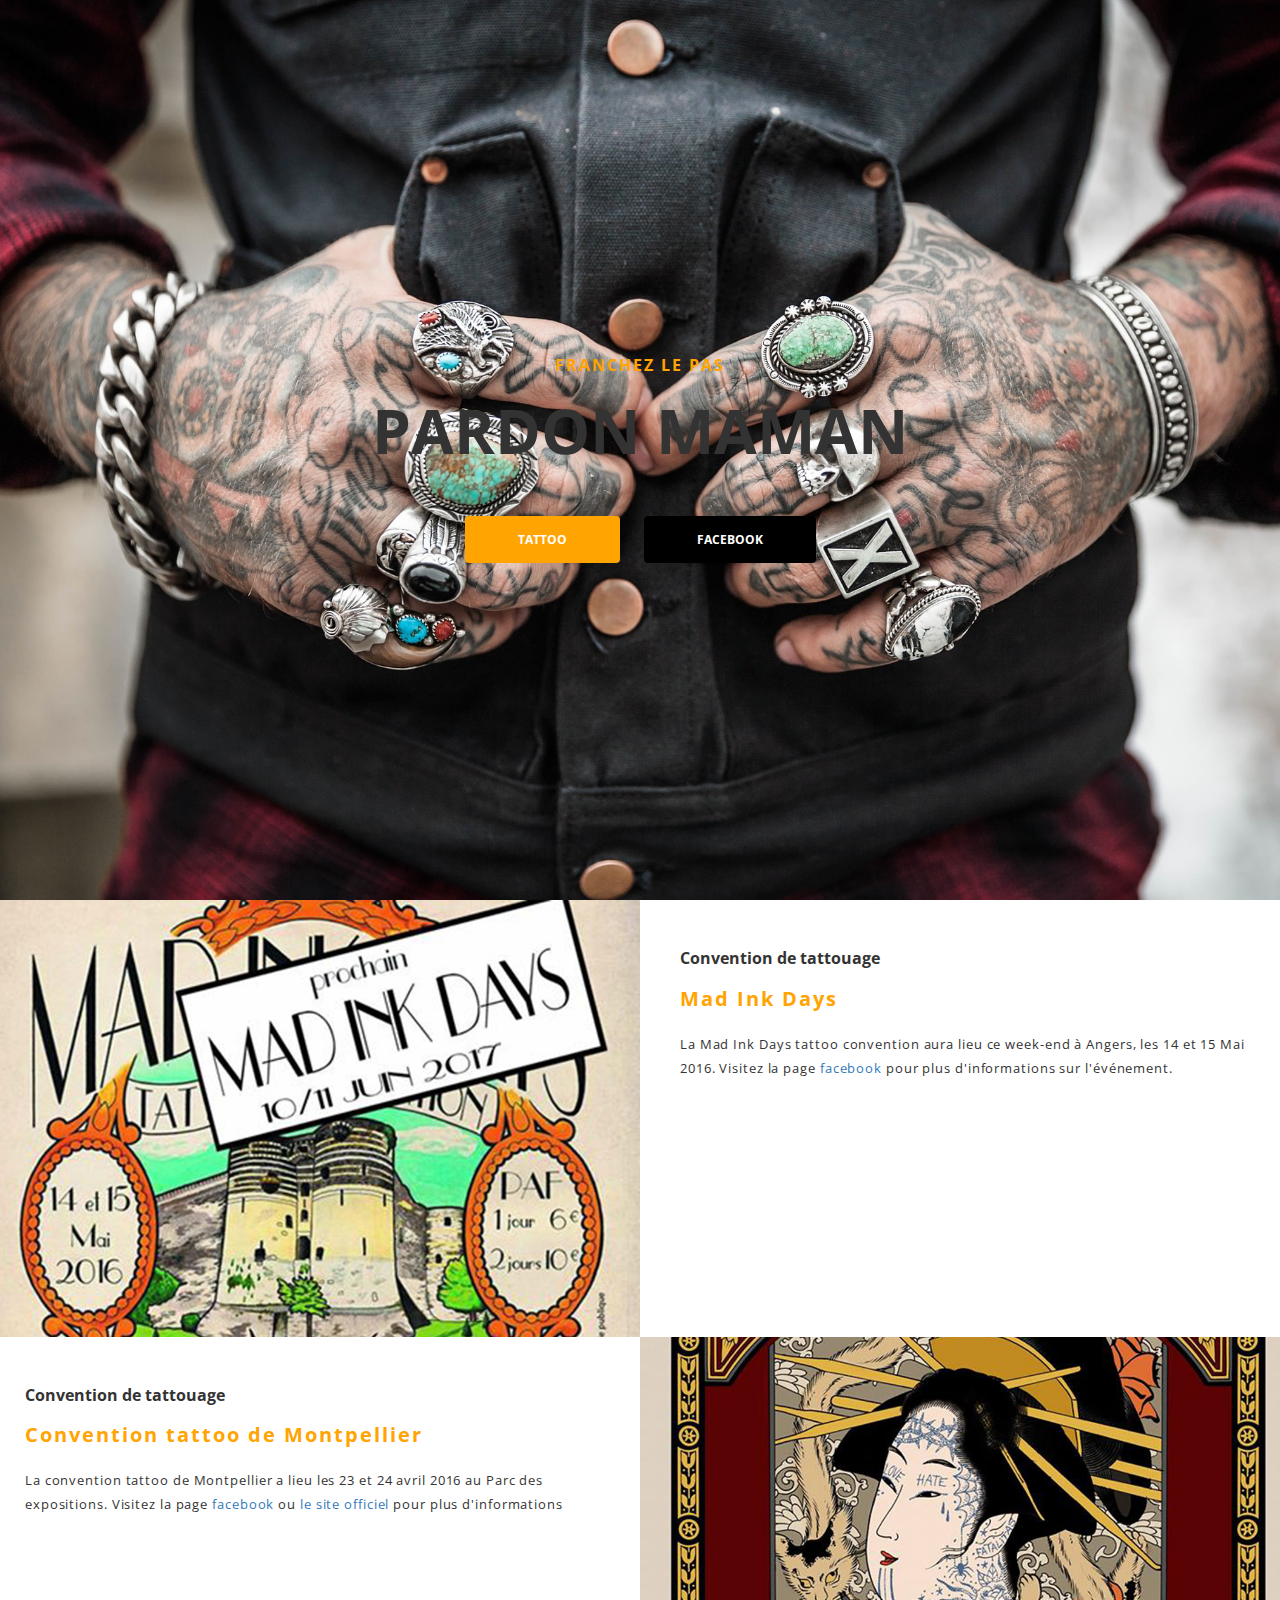
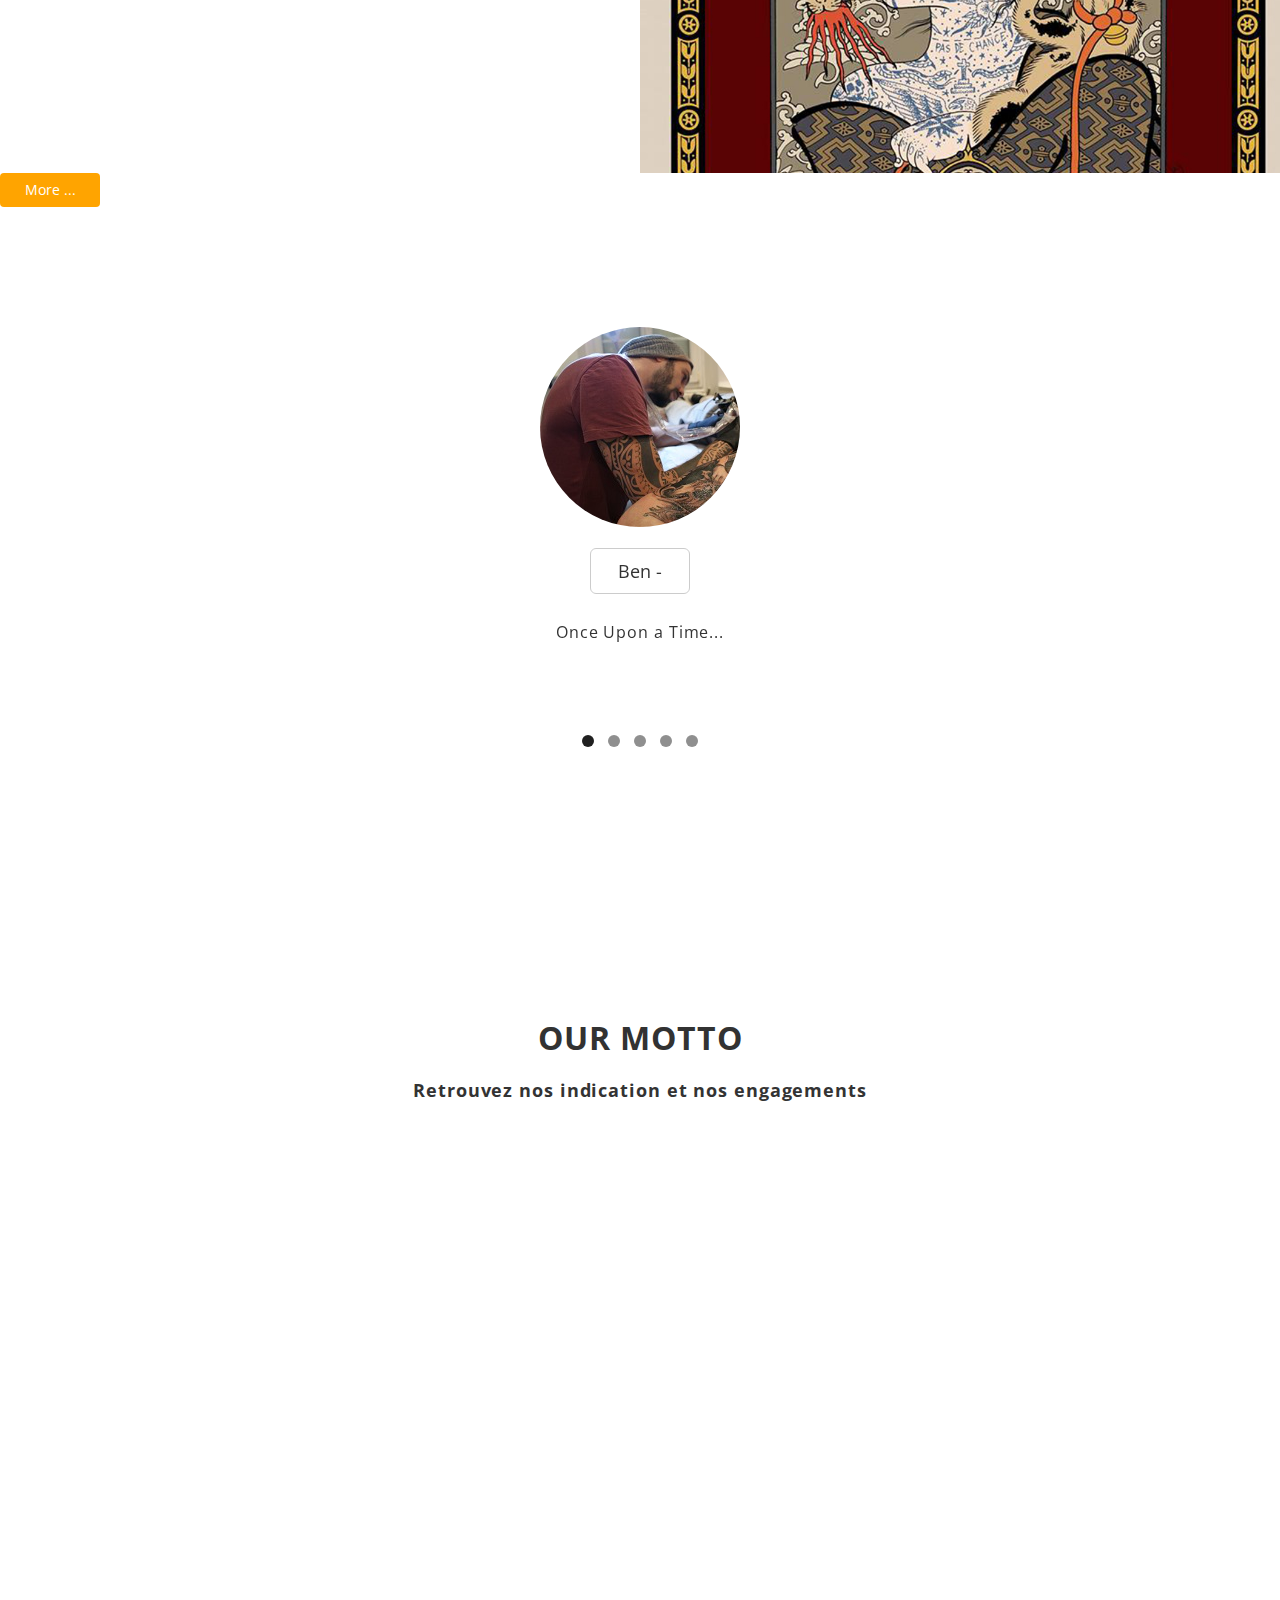
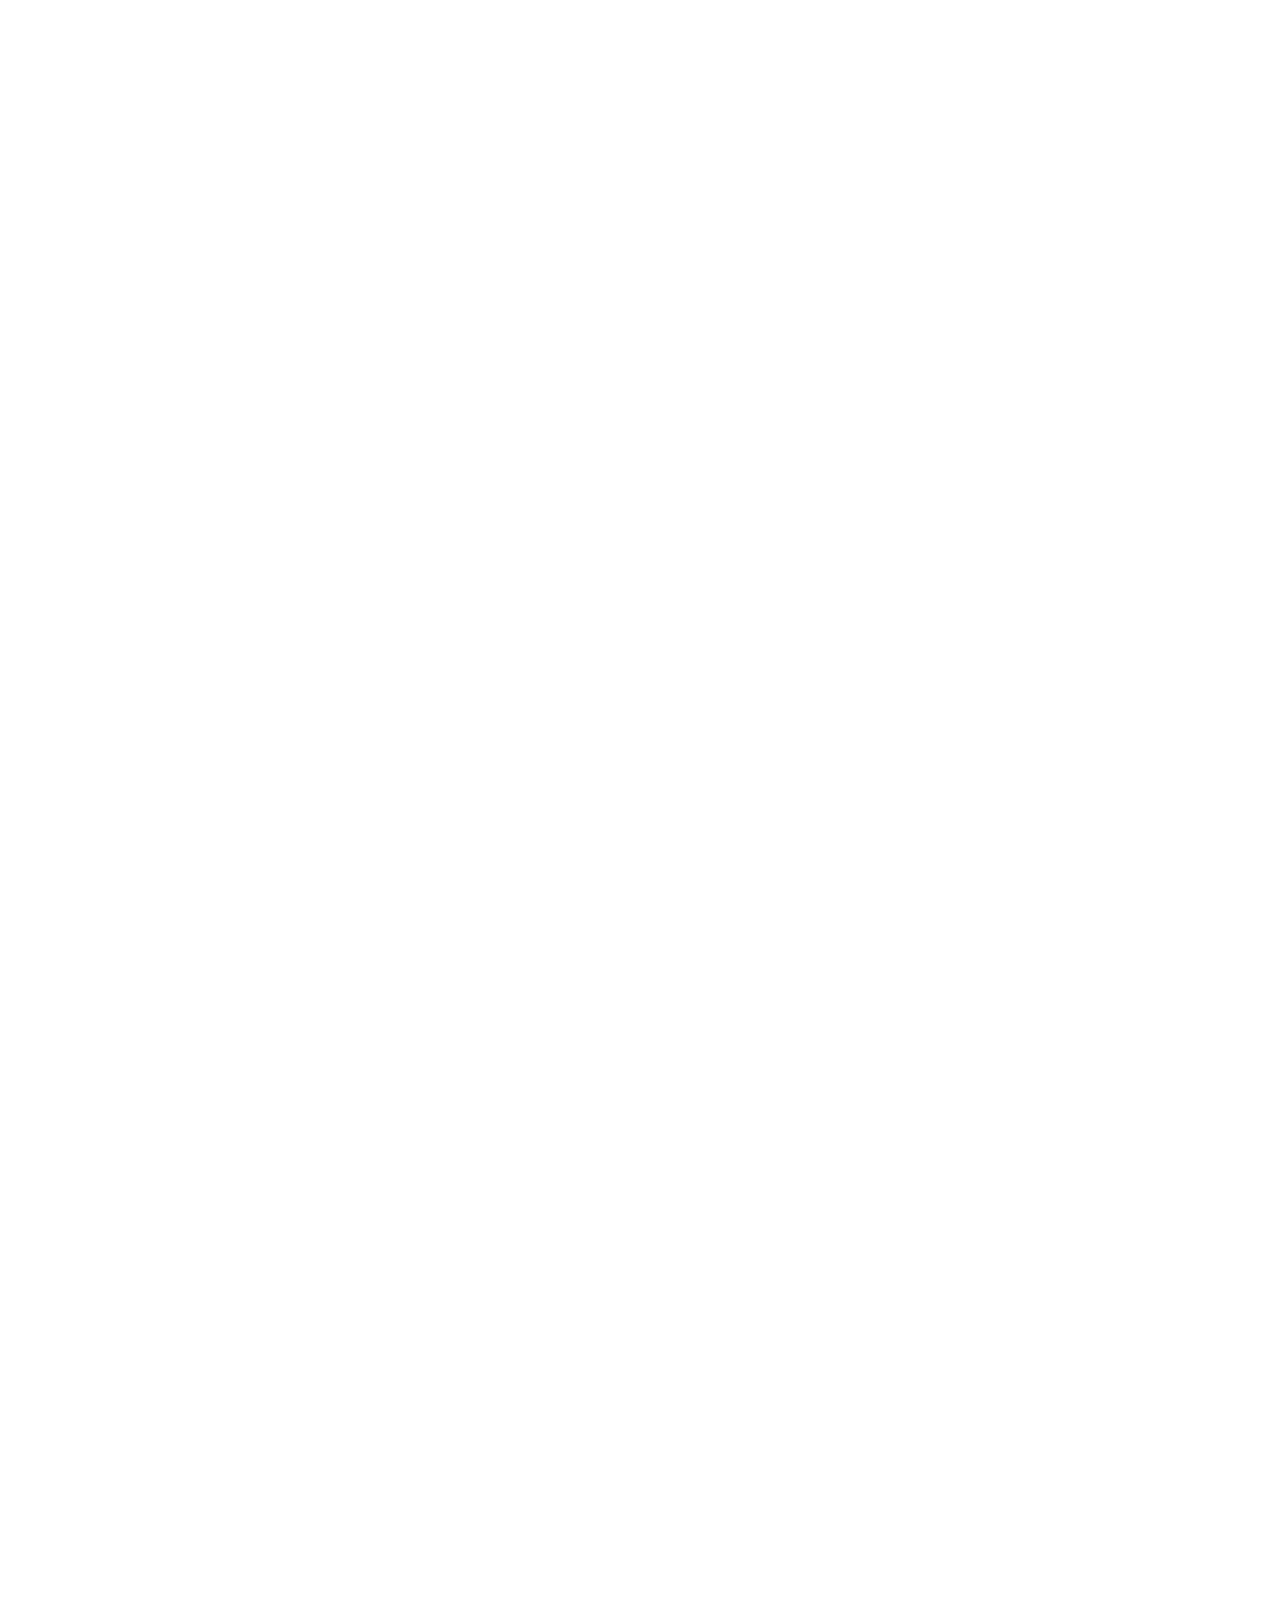
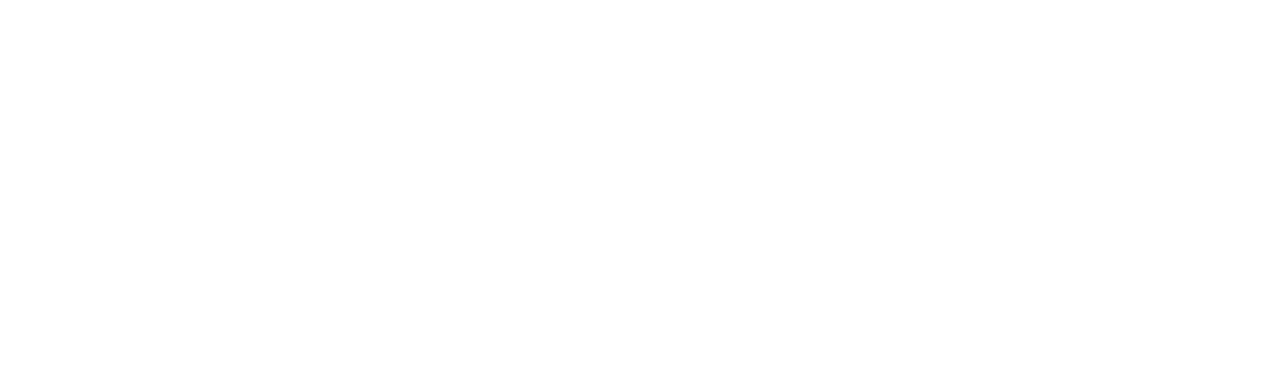
==== commit 614e1acd: "index modif 2" ====
--- a/2077_modern_town/index.html
+++ b/2077_modern_town/index.html
@@ -15,6 +15,7 @@
 http://www.tooplate.com/view/2077-modern-town
 
 -->
+    <link rel="stylesheet" href="css/styleTeam.css">
 	<link rel="stylesheet" href="css/bootstrap.min.css">
 	<link rel="stylesheet" href="css/animate.min.css">
 	<link rel="stylesheet" href="css/font-awesome.min.css">
@@ -105,7 +106,7 @@
 			</div>
 
 		</div>
-			<button type="button" id="more" class="btn btn-outline-info">More ...</button>
+			<span class="moove"><button type="button" id="more" class="btn btn-outline-info">More ...</button></span>
 	</div>
 </section>
 
@@ -122,27 +123,64 @@
 				<div class="item">
 					<div class="row">
 						<div class="col-md-offset-2 col-md-8">
-							<img src="images/testimonial-img-1.jpg" class="img-responsive img-circle" alt="testimonial img">
-							<h2>LINDA - City Planner</h2>
-							<p>Lorem ipsum dolor sit amet, maecenas eget vestibulum justo imperdiet, wisi risus purus augue vulputate voluptate neque, curabitur dolor libero sodales vitae elit massa.</p>
+							<img src="images/tatoueur-ben.jpg" class="img-responsive img-circle" alt="tatoueur ben img">
+                            <h2><button type="button" class="btn btn-default btn-lg" data-toggle="modal" data-target="#ModalBen">
+							Ben - 
+                            </button>
+                            </h2>
+							<p>Once Upon a Time...</p>
 						</div>
 					</div>
 				</div>
 				<div class="item">
 					<div class="row">
 						<div class="col-md-offset-2 col-md-8">
-							<img src="images/testimonial-img-2.jpg" class="img-responsive img-circle" alt="testimonial img">
-							<h2>TANYA - Architect</h2>
-							<p>Lorem ipsum dolor sit amet, maecenas eget vestibulum justo imperdiet, wisi risus purus augue vulputate voluptate neque, curabitur dolor libero sodales vitae elit massa.</p>
+							<img src="images/tatoueur-david.jpg" class="img-responsive img-circle" alt="tatoueur david img">
+							<h2>
+                            <button type="button" class="btn btn-default btn-lg" data-toggle="modal" data-target="#ModalDavid">
+							David - 
+                            </button>
+                            </h2>
+							<p>David est l'un de nos artistes les plus réputés, ses oeuvres sont exceptionnelles.</p>
 						</div>
 					</div>
 				</div>
 				<div class="item">
 					<div class="row">
 						<div class="col-md-offset-2 col-md-8">
-							<img src="images/testimonial-img-3.jpg" class="img-responsive img-circle" alt="testimonial img">
-							<h2>SANDAR - Developer</h2>
-							<p>Lorem ipsum dolor sit amet, maecenas eget vestibulum justo imperdiet, wisi risus purus augue vulputate voluptate neque, curabitur dolor libero sodales vitae elit massa.</p>
+							<img src="images/tatoueur-jb.jpg" class="img-responsive img-circle" alt="tatour jb img">
+							<h2>
+                            <button type="button" class="btn btn-default btn-lg" data-toggle="modal" data-target="#ModalJibe">
+							Jibé - 
+                            </button>
+                            </h2>
+							<p>Jibé est un artiste très talentueux et expérimenté.</p>
+						</div>
+					</div>
+				</div>
+                <div class="item">
+					<div class="row">
+						<div class="col-md-offset-2 col-md-8">
+							<img src="images/tatoueur-shankar.jpg" class="img-responsive img-circle" alt="tatoueur shankar img">
+                            <h2>
+                            <button type="button" class="btn btn-default btn-lg" data-toggle="modal" data-target="#ModalShankar">
+							Chankar - 
+                            </button>
+                            </h2>
+							<p>Une artiste technique qui peut vous accompagner quel que soit votre projet.</p>
+						</div>
+					</div>
+				</div>
+                <div class="item">
+					<div class="row">
+						<div class="col-md-offset-2 col-md-8">
+							<img src="images/tatoueur-johnstone.jpg" class="img-responsive img-circle" alt="tatoueur johnstone img">
+							<h2>
+                            <button type="button" class="btn btn-default btn-lg" data-toggle="modal" data-target="#ModalJohn">
+							John Stone -
+                            </button>
+                            </h2>
+							<p>Un artiste tout en couleur, tout en finesse.</p>
 						</div>
 					</div>
 				</div>
@@ -153,6 +191,111 @@
 		</div>
 	</div>
 </section>
+    <!-- Modal Ben-->
+<div class="modal fade" id="ModalBen" tabindex="-1" role="dialog" aria-labelledby="myModalLabel">
+  <div class="modal-dialog" role="document">
+    <div class="modal-content">
+      <div class="modal-header">
+        <button type="button" class="close" data-dismiss="modal" aria-label="Close"><span aria-hidden="true">&times;</span></button>
+        <h4 class="modal-title" id="myModalLabel">Ben</h4>
+      </div>
+      <div class="modal-body">
+        <div class="col-md-3 col-sm-4 col-xs-6"><img class="img-responsive imgteam" src="images/ben-tatoo-1.jpg" /></div>
+        <div class="col-md-3 col-sm-4 col-xs-6"><img class="img-responsive imgteam" src="images/ben-tatoo-2.jpg" /></div>
+        <div class="col-md-3 col-sm-4 col-xs-6"><img class="img-responsive imgteam" src="images/ben-tatoo-3.jpg" /></div>
+    	<div class="col-md-3 col-sm-4 col-xs-6"><img class="img-responsive imgteam" src="images/ben-tatoo-4.jpg" /></div>
+
+      </div>
+      <div class="modal-footer">
+        <button type="button" class="btn btn-default" data-dismiss="modal">Close</button>
+      </div>
+    </div>
+  </div>
+</div>
+ <!-- Modal David-->
+<div class="modal fade" id="ModalDavid" tabindex="-1" role="dialog" aria-labelledby="myModalLabel">
+  <div class="modal-dialog" role="document">
+    <div class="modal-content">
+      <div class="modal-header">
+        <button type="button" class="close" data-dismiss="modal" aria-label="Close"><span aria-hidden="true">&times;</span></button>
+        <h4 class="modal-title" id="myModalLabel">David</h4>
+      </div>
+      <div class="modal-body">
+        <div class="col-md-3 col-sm-4 col-xs-6"><img class="img-responsive imgteam" src="images/david-tatoo-1.jpg" /></div>
+        <div class="col-md-3 col-sm-4 col-xs-6"><img class="img-responsive imgteam" src="images/david-tatoo-2.jpg" /></div>
+        <div class="col-md-3 col-sm-4 col-xs-6"><img class="img-responsive imgteam" src="images/david-tatoo-3.jpg" /></div>
+    	<div class="col-md-3 col-sm-4 col-xs-6"><img class="img-responsive imgteam" src="images/david-tatoo-4.jpg" /></div>
+
+      </div>
+      <div class="modal-footer">
+        <button type="button" class="btn btn-default" data-dismiss="modal">Close</button>
+      </div>
+    </div>
+  </div>
+</div>
+     <!-- Modal Jibé-->
+<div class="modal fade" id="ModalJibe" tabindex="-1" role="dialog" aria-labelledby="myModalLabel">
+  <div class="modal-dialog" role="document">
+    <div class="modal-content">
+      <div class="modal-header">
+        <button type="button" class="close" data-dismiss="modal" aria-label="Close"><span aria-hidden="true">&times;</span></button>
+        <h4 class="modal-title" id="myModalLabel">Jibé</h4>
+      </div>
+      <div class="modal-body">
+        <div class="col-md-3 col-sm-4 col-xs-6"><img class="img-responsive imgteam" src="images/jibe-tatoo-1.jpg" /></div>
+        <div class="col-md-3 col-sm-4 col-xs-6"><img class="img-responsive imgteam" src="images/jibe-tatoo-2.jpg" /></div>
+        <div class="col-md-3 col-sm-4 col-xs-6"><img class="img-responsive imgteam" src="images/jibe-tatoo-3.jpg" /></div>
+    	<div class="col-md-3 col-sm-4 col-xs-6"><img class="img-responsive imgteam" src="images/jibe-tatoo-4.jpg" /></div>
+
+      </div>
+      <div class="modal-footer">
+        <button type="button" class="btn btn-default" data-dismiss="modal">Close</button>
+      </div>
+    </div>
+  </div>
+</div>
+    <!-- Modal Shankar-->
+<div class="modal fade" id="ModalShankar" tabindex="-1" role="dialog" aria-labelledby="myModalLabel">
+  <div class="modal-dialog" role="document">
+    <div class="modal-content">
+      <div class="modal-header">
+        <button type="button" class="close" data-dismiss="modal" aria-label="Close"><span aria-hidden="true">&times;</span></button>
+        <h4 class="modal-title" id="myModalLabel">Shankar</h4>
+      </div>
+      <div class="modal-body">
+        <div class="col-md-3 col-sm-4 col-xs-6"><img class="img-responsive imgteam" src="images/shankar-tatoo-1.jpg" /></div>
+        <div class="col-md-3 col-sm-4 col-xs-6"><img class="img-responsive imgteam" src="images/shankar-tatoo-2.jpg" /></div>
+        <div class="col-md-3 col-sm-4 col-xs-6"><img class="img-responsive imgteam" src="images/shankar-tatoo-3.jpg" /></div>
+    	<div class="col-md-3 col-sm-4 col-xs-6"><img class="img-responsive imgteam" src="images/shankar-tatoo-4.jpg" /></div>
+
+      </div>
+      <div class="modal-footer">
+        <button type="button" class="btn btn-default" data-dismiss="modal">Close</button>
+      </div>
+    </div>
+  </div>
+</div>
+  <!-- Modal John Stone-->
+<div class="modal fade" id="ModalJohn" tabindex="-1" role="dialog" aria-labelledby="myModalLabel">
+  <div class="modal-dialog" role="document">
+    <div class="modal-content">
+      <div class="modal-header">
+        <button type="button" class="close" data-dismiss="modal" aria-label="Close"><span aria-hidden="true">&times;</span></button>
+        <h4 class="modal-title" id="myModalLabel">John Stone</h4>
+      </div>
+      <div class="modal-body">
+        <div class="col-md-3 col-sm-4 col-xs-6"><img class="img-responsive imgteam" src="images/john-tatoo-1.jpg" /></div>
+        <div class="col-md-3 col-sm-4 col-xs-6"><img class="img-responsive imgteam" src="images/john-tatoo-2.jpg" /></div>
+        <div class="col-md-3 col-sm-4 col-xs-6"><img class="img-responsive imgteam" src="images/john-tatoo-3.jpg" /></div>
+    	<div class="col-md-3 col-sm-4 col-xs-6"><img class="img-responsive imgteam" src="images/john-tatoo-4.jpg" /></div>
+
+      </div>
+      <div class="modal-footer">
+        <button type="button" class="btn btn-default" data-dismiss="modal">Close</button>
+      </div>
+    </div>
+  </div>
+</div>
 
 
 
--- a/2077_modern_town/css/styleTeam.css
+++ b/2077_modern_town/css/styleTeam.css
@@ -0,0 +1,14 @@
+.imgteam {
+      filter: gray; /* IE6-9 */
+      -webkit-filter: grayscale(1); /* Google Chrome, Safari 6+ & Opera 15+ */
+        -webkit-box-shadow: 0px 2px 6px 2px rgba(0,0,0,0.75);
+        -moz-box-shadow: 0px 2px 6px 2px rgba(0,0,0,0.75);
+        box-shadow: 0px 2px 6px 2px rgba(0,0,0,0.75);
+        margin-bottom:20px;
+    }
+    
+    .imgteam:hover {
+      filter: none; /* IE6-9 */
+      -webkit-filter: grayscale(0); /* Google Chrome, Safari 6+ & Opera 15+ */
+     
+    }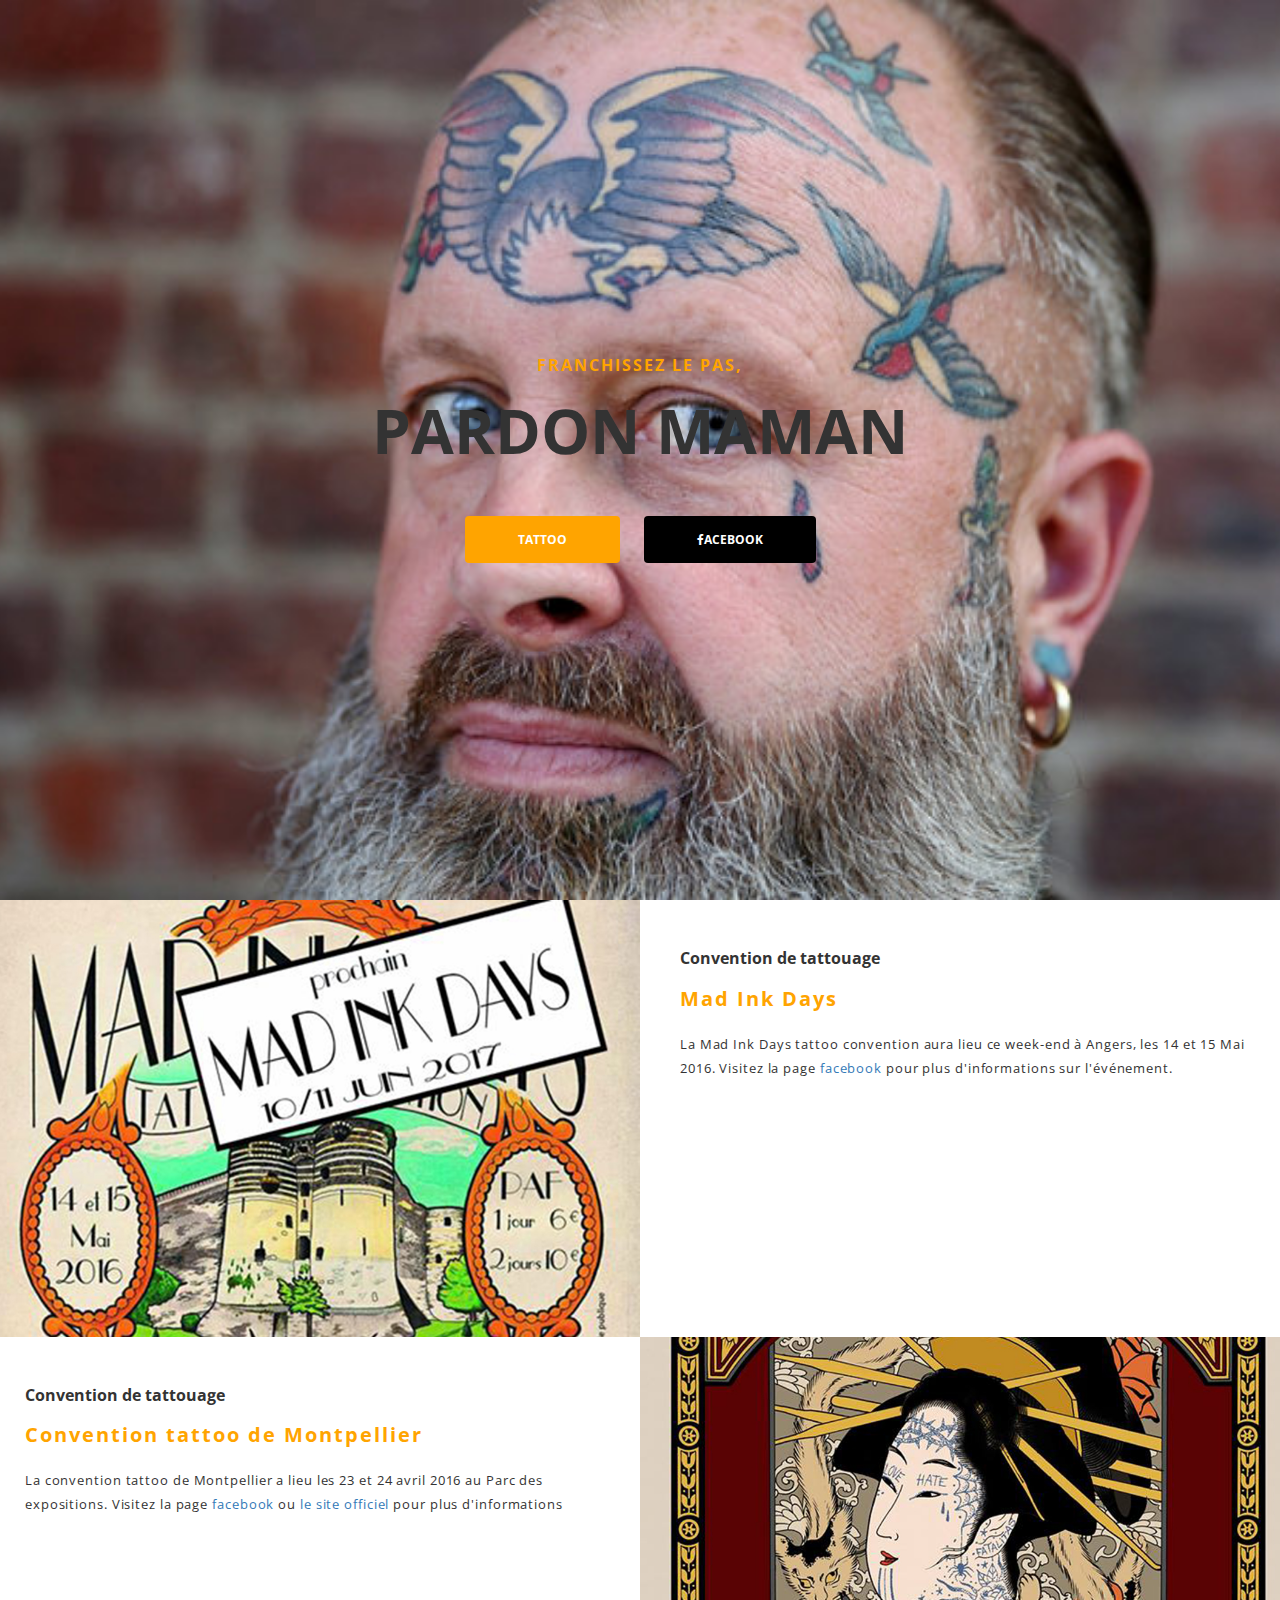
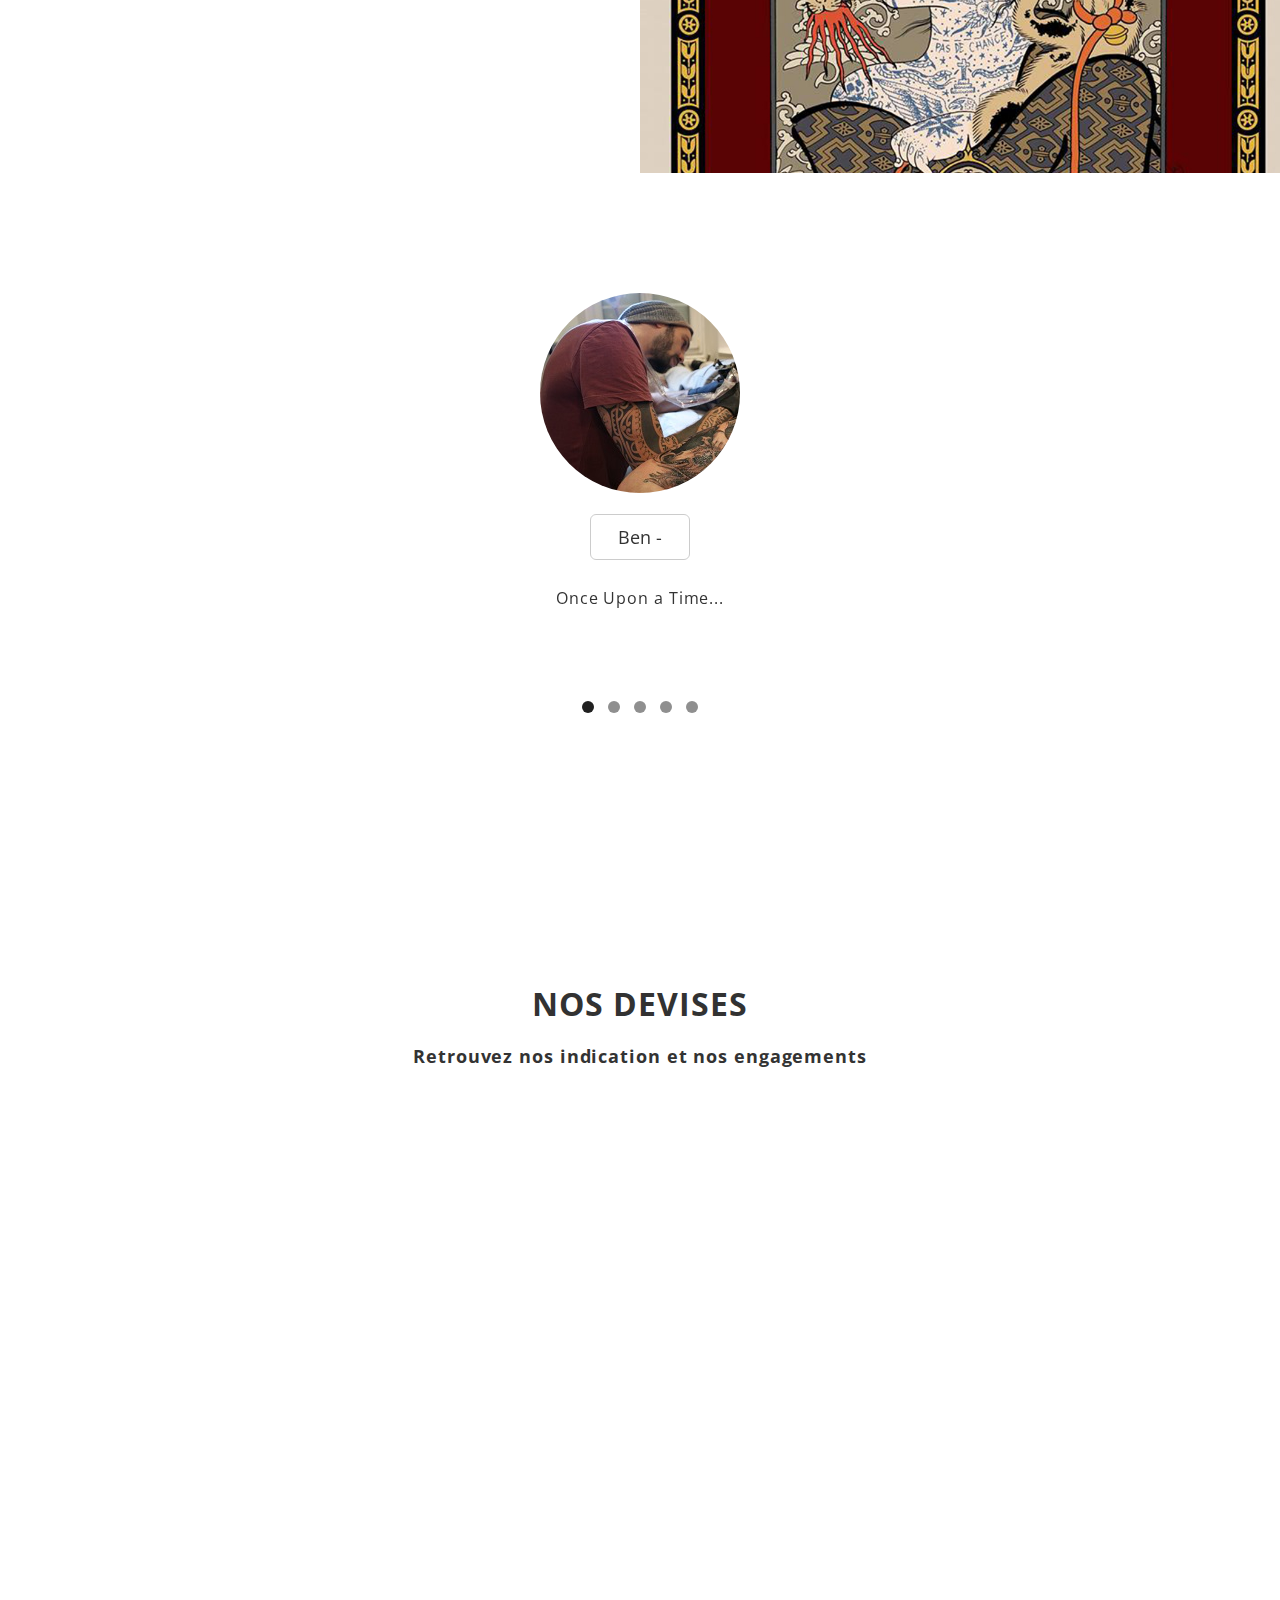
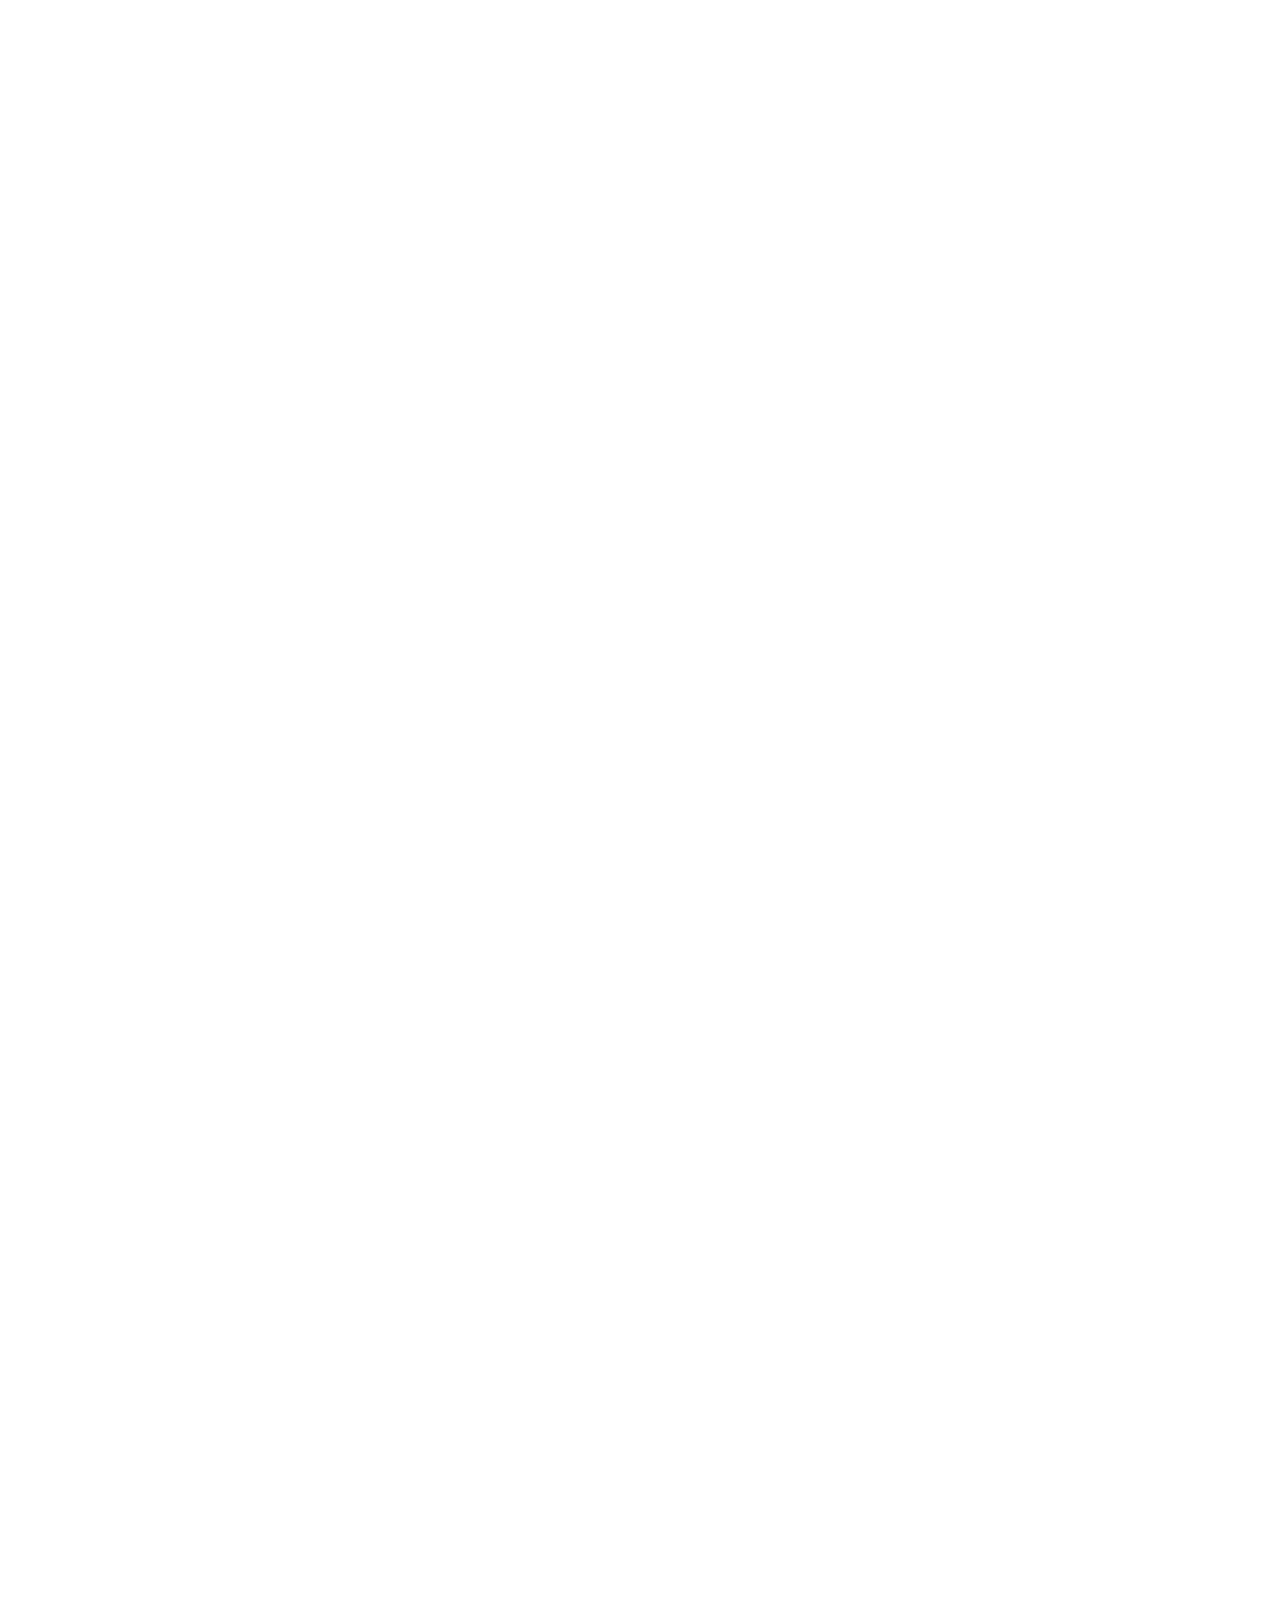
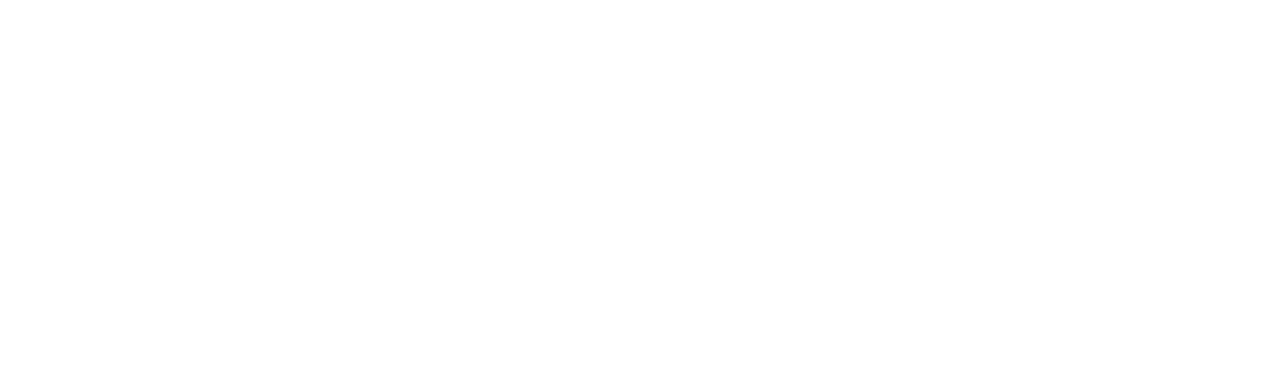
==== commit 74b72a8c: "modification index html RTH" ====
--- a/2077_modern_town/index.html
+++ b/2077_modern_town/index.html
@@ -15,6 +15,7 @@
 http://www.tooplate.com/view/2077-modern-town
 
 -->
+   <link rel="icon" type="image/png" href="images/favicon.jpg" />
     <link rel="stylesheet" href="css/styleTeam.css">
 	<link rel="stylesheet" href="css/bootstrap.min.css">
 	<link rel="stylesheet" href="css/animate.min.css">
@@ -34,10 +35,10 @@
 		<div class="row">
 
 			<div class="col-md-12 col-sm-12">
-				<h3 class="wow fadeInDown" data-wow-delay="0.2s">FRANCHEZ LE PAS</h3>
+					<h3 class="wow fadeInDown" data-wow-delay="0.2s">FRANCHISSEZ LE PAS,</h3>
 				<h1 class="wow fadeInDown">PARDON MAMAN</h1>
 				<a href="#blog" class="btn btn-danger wow fadeInUp" data-wow-delay="0.4s">TATTOO</a>
-				<a href="#about" class="btn btn-default smoothScroll wow fadeInUp" data-wow-delay="0.6s">FACEBOOK</a>
+				<a href="https://www.facebook.com/PardonMamanTattoo/" class="btn btn-default smoothScroll wow fadeInUp" data-wow-delay="0.6s"><i class="fa fa-facebook" id="facebook-fa" aria-hidden="true"></i>ACEBOOK</a>
 			</div>
 
 		</div>
@@ -63,7 +64,7 @@
 				<li><a href="#home" class="smoothScroll">HOME</a></li>
 				<li><a href="#about" class="smoothScroll">NEWS & GALLERY</a></li>
                 <li><a href="#testimonial" class="smoothScroll">TEAM</a></li>
-				<li><a href="#blog" class="smoothScroll">OUR MOTTO</a></li>
+				<li><a href="#blog" class="smoothScroll">NOS DEVISES</a></li>
 				<li><a href="#contact" class="smoothScroll">CONTACT</a></li>
 			</ul>
 		</div>
@@ -106,7 +107,6 @@
 			</div>
 
 		</div>
-			<span class="moove"><button type="button" id="more" class="btn btn-outline-info">More ...</button></span>
 	</div>
 </section>
 
@@ -118,74 +118,73 @@
 
 			<!-- Service Owl Carousel section
 			================================================== -->
-			<div id="owl-testimonial" class="owl-carousel">
-
-				<div class="item">
-					<div class="row">
-						<div class="col-md-offset-2 col-md-8">
-							<img src="images/tatoueur-ben.jpg" class="img-responsive img-circle" alt="tatoueur ben img">
-                            <h2><button type="button" class="btn btn-default btn-lg" data-toggle="modal" data-target="#ModalBen">
+<div id="owl-testimonial" class="owl-carousel">
+	<div class="item">
+		<div class="row">
+			<div class="col-md-offset-2 col-md-8">
+				<img src="images/tatoueur-ben.jpg" class="img-responsive img-circle" alt="tatoueur ben img">
+				<h2>
+					<button type="button" class="btn btn-default btn-lg" data-toggle="modal" data-target="#ModalBen">
 							Ben - 
-                            </button>
-                            </h2>
-							<p>Once Upon a Time...</p>
-						</div>
-					</div>
-				</div>
-				<div class="item">
-					<div class="row">
-						<div class="col-md-offset-2 col-md-8">
-							<img src="images/tatoueur-david.jpg" class="img-responsive img-circle" alt="tatoueur david img">
-							<h2>
-                            <button type="button" class="btn btn-default btn-lg" data-toggle="modal" data-target="#ModalDavid">
+          </button>
+        </h2>
+				<p>Once Upon a Time...</p>
+			</div>
+		</div>
+	</div>
+	<div class="item">
+		<div class="row">
+			<div class="col-md-offset-2 col-md-8">
+				<img src="images/tatoueur-david.jpg" class="img-responsive img-circle" alt="tatoueur david img">
+				<h2>
+         <button type="button" class="btn btn-default btn-lg" data-toggle="modal" data-target="#ModalDavid">
 							David - 
-                            </button>
-                            </h2>
-							<p>David est l'un de nos artistes les plus réputés, ses oeuvres sont exceptionnelles.</p>
-						</div>
-					</div>
-				</div>
-				<div class="item">
-					<div class="row">
-						<div class="col-md-offset-2 col-md-8">
-							<img src="images/tatoueur-jb.jpg" class="img-responsive img-circle" alt="tatour jb img">
-							<h2>
-                            <button type="button" class="btn btn-default btn-lg" data-toggle="modal" data-target="#ModalJibe">
+       	 </button>
+        </h2>
+				<p>David est l'un de nos artistes les plus réputés, ses oeuvres sont exceptionnelles.</p>
+			</div>
+		</div>
+	</div>
+	<div class="item">
+		<div class="row">
+			<div class="col-md-offset-2 col-md-8">
+				<img src="images/tatoueur-jb.jpg" class="img-responsive img-circle" alt="tatour jb img">
+				<h2>
+        <button type="button" class="btn btn-default btn-lg" data-toggle="modal" data-target="#ModalJibe">
 							Jibé - 
-                            </button>
-                            </h2>
-							<p>Jibé est un artiste très talentueux et expérimenté.</p>
-						</div>
-					</div>
-				</div>
-                <div class="item">
-					<div class="row">
-						<div class="col-md-offset-2 col-md-8">
-							<img src="images/tatoueur-shankar.jpg" class="img-responsive img-circle" alt="tatoueur shankar img">
-                            <h2>
-                            <button type="button" class="btn btn-default btn-lg" data-toggle="modal" data-target="#ModalShankar">
+        </button>
+        </h2>
+				<p>Jibé est un artiste très talentueux et expérimenté.</p>
+			</div>
+		</div>
+	</div>
+	<div class="item">
+		<div class="row">
+			<div class="col-md-offset-2 col-md-8">
+				<img src="images/tatoueur-shankar.jpg" class="img-responsive img-circle" alt="tatoueur shankar img">
+				<h2>
+          <button type="button" class="btn btn-default btn-lg" data-toggle="modal" data-target="#ModalShankar">
 							Chankar - 
-                            </button>
-                            </h2>
-							<p>Une artiste technique qui peut vous accompagner quel que soit votre projet.</p>
-						</div>
-					</div>
-				</div>
-                <div class="item">
-					<div class="row">
-						<div class="col-md-offset-2 col-md-8">
-							<img src="images/tatoueur-johnstone.jpg" class="img-responsive img-circle" alt="tatoueur johnstone img">
-							<h2>
-                            <button type="button" class="btn btn-default btn-lg" data-toggle="modal" data-target="#ModalJohn">
+        	</button>
+        </h2>
+				<p>Une artiste technique qui peut vous accompagner quel que soit votre projet.</p>
+			</div>
+		</div>
+	</div>
+	<div class="item">
+		<div class="row">
+			<div class="col-md-offset-2 col-md-8">
+				<img src="images/tatoueur-johnstone.jpg" class="img-responsive img-circle" alt="tatoueur johnstone img">
+				<h2>
+            <button type="button" class="btn btn-default btn-lg" data-toggle="modal" data-target="#ModalJohn">
 							John Stone -
-                            </button>
-                            </h2>
-							<p>Un artiste tout en couleur, tout en finesse.</p>
-						</div>
-					</div>
-				</div>
-				
-			</div>
+            </button>
+        </h2>
+				<p>Un artiste tout en couleur, tout en finesse.</p>
+			</div>
+		</div>
+	</div>
+</div>
 
 
 		</div>
@@ -309,14 +308,14 @@
 	<div class="container">
 		<div class="row">
 
-			<h2>OUR MOTTO</h2>
+			<h2>NOS DEVISES</h2>
 			<h4>Retrouvez nos indication et nos engagements</h4>
 
 			<div class="blog-masonry masonry-true">
 
 				<div class="post-masonry col-md-4 col-sm-6 wow fadeInUp">
 					<div class="blog-wrapper">
-						<img src="images/art-605931_640.jpg" class="img-responsive" alt="blog img">
+							<a href="#"><img src="images/art-605931_640.jpg" class="img-responsive" alt="blog img"></a>
 						<h3><a href="#">Un tatouage c’est pour la vie!</a></h3>
 						<small>August 26, 2016</small>
 						<p>Nous ne critiquons absolument pas ce genre de démarche, mais nous sommes là pour vous aider à affiner ou à développer vos idées et créer ainsi un tatouage unique et original.</p>
@@ -324,7 +323,33 @@
 				</div>
 				<div class="post-masonry col-md-4 col-sm-6 wow fadeInUp" data-wow-delay="0.2s">
 					<div class="blog-wrapper">
-						<img src="images/graffiti-832341_640.jpg" class="img-responsive" alt="blog img">
+							<a href="#"><img src="images/pardon-maman-tattoo-piercing_logo.jpg" class="img-responsive" alt="blog img"></a>
+						<h3><a href="#">Quelques conseils élémentaires</a></h3>
+						<small>July 12, 2016</small>
+						<p>Trouvez dans cette section quelques conseils élémentaires à suivre.</p>
+						
+					</div>
+				</div>
+				<div class="post-masonry col-md-4 col-sm-6 wow fadeInUp" data-wow-delay="0.4s">
+					<div class="blog-wrapper">
+							<a href="#"><img src="images/graffiti-791260_640.jpg" class="img-responsive" alt="blog img"></a>
+						<h3><a href="#">Tout savoir sur les piercings</a></h3>
+						<small>August 14, 2016</small>
+						<p>Informations, précautions, soins et tarifs. Intéréssé par les piercings? La réponse a tes questions se trouvent surement dans cette section.</p>
+					</div>
+				</div>
+				<div class="post-masonry col-md-4 col-sm-6 wow fadeInUp" data-wow-delay="0.6s">
+					<div class="blog-wrapper">
+							<a href="#"><img src="images/wall-815643_640.jpg" class="img-responsive" alt="blog img"></a>
+						<h3><a href="#">Les bons Cadeau</a></h3>
+						<small>July 23, 2016</small>
+						<p>En panne d’inspiration ?<br>
+							Pardon Maman Tattoo vous propose ce qu’il vous faut : <b>le bon cadeau pour un tatouage ou un piercing!</b></p>
+					</div>
+				</div>
+				<div class="post-masonry col-md-4 col-sm-6 wow fadeInUp" data-wow-delay="0.8s">
+					<div class="blog-wrapper">
+							<a href="#"><img src="images/streetart-519745_640.jpg" class="img-responsive" alt="blog img"></a>
 						<h3><a href="#">Hygiene</a></h3>
 						<small>August 22, 2016</small>
 						<p>Notre matériel est stérile, à usage unique et jetable.
@@ -332,26 +357,9 @@
 						Après utilisation, il est ensuite collecté par une entreprise spécialisée dans l’élimination des déchets d’activités de soins à risques infectieux.</p>
 					</div>
 				</div>
-				<div class="post-masonry col-md-4 col-sm-6 wow fadeInUp" data-wow-delay="0.4s">
-					<div class="blog-wrapper">
-						<img src="images/graffiti-791260_640.jpg" class="img-responsive" alt="blog img">
-						<h3><a href="#">Tout savoir sur les piercings</a></h3>
-						<small>August 14, 2016</small>
-						<p>Informations, précautions, soins et tarifs. Intéréssé par les piercings? La réponse a tes questions se trouvent surement dans cette section.</p>
-					</div>
-				</div>
-				<div class="post-masonry col-md-4 col-sm-6 wow fadeInUp" data-wow-delay="0.6s">
-					<div class="blog-wrapper">
-						<img src="images/wall-815643_640.jpg" class="img-responsive" alt="blog img">
-						<h3><a href="#">Les bons Cadeau</a></h3>
-						<small>July 23, 2016</small>
-						<p>En panne d’inspiration ?<br>
-							Pardon Maman Tattoo vous propose ce qu’il vous faut : <b>le bon cadeau pour un tatouage ou un piercing!</b></p>
-					</div>
-				</div>
-				<div class="post-masonry col-md-4 col-sm-6 wow fadeInUp" data-wow-delay="0.8s">
-					<div class="blog-wrapper">
-						<img src="images/streetart-519745_640.jpg" class="img-responsive" alt="blog img">
+				<div class="post-masonry col-md-4 col-sm-6 wow fadeInUp" data-wow-delay="1.0s">
+					<div class="blog-wrapper">
+							<a href="#"><img src="images/graffiti-832341_640.jpg" class="img-responsive" alt="blog img"></a>
 						<h3><a href="#">Photos & Vidéos</a></h3>
 						<small>July 19, 2016</small>
 						<p>Retrouvez notre sélection d'images et de vidéo Pardon Maman Tattoo.</p>
@@ -359,10 +367,10 @@
 				</div>
 				<div class="post-masonry col-md-4 col-sm-6 wow fadeInUp" data-wow-delay="1.0s">
 					<div class="blog-wrapper">
-						<img src="images/pardon-maman-tattoo-piercing_logo.jpg" class="img-responsive" alt="blog img">
-						<h3><a href="#">Quelques conseils élémentaires</a></h3>
-						<small>July 12, 2016</small>
-						<p>Trouvez dans cette section quelques conseils élémentaires à suivre.</p>
+							<a href="http://www.s-n-a-t.org/"><img src="images/logo-snat.png" class="img-responsive" alt="blog img"></a>
+						<h3><a href="#">Membre du SNAT</a></h3>
+						<small>July 13, 2016</small>
+						<p>Pardon Maman est membre du syndicat national des artistes tattoueurs. Retrouvez nos engagements par ici.</p>
 					</div>
 				</div>
 
@@ -381,19 +389,19 @@
 
 			<!-- Contact form section
 			================================================== -->
-			<div class="col-md-6 col-sm-6 wow fadeInDown" data-wow-delay="0.6s">
-				<form action="#" method="post">
-					<div class="col-md-12 col-sm-12">
-						<input type="text" class="form-control" placeholder="Nom" name="name" id="name">
-						<input type="email" class="form-control" placeholder="Email" name="email" id="email">
-                        <input type="text" class="form-control" placeholder="Sujet" name="subject">
-                        <textarea name="message" rows="8" class="form-control" id="message" placeholder="Message : explique nous ton projet, si tu en a déjà un des membres te recontactera par la suite" message="message"></textarea>
-					</div>
-					<div class="col-md-6 col-sm-6">
-						<input name="submit" type="submit" class="form-control" id="submit" value="Envoyer un message">
-					</div>
-				</form>
-			</div>
+<div class="col-md-6 col-sm-6 wow fadeInDown" data-wow-delay="0.6s">
+	<form action="#" method="post">
+		<div class="col-md-12 col-sm-12">
+			<input type="text" class="form-control" placeholder="Nom" name="name" id="name">
+			<input type="email" class="form-control" placeholder="Email" name="email" id="email">
+			<input type="text" class="form-control" placeholder="Sujet" name="subject">
+			<textarea name="message" rows="8" class="form-control" id="message" placeholder="Message : explique nous ton projet, si tu en a déjà un. Un des membres te recontactera par la suite" message="message"></textarea>
+		</div>
+		<div class="col-md-6 col-sm-6">
+			<input name="submit" type="submit" class="form-control" id="submit" value="Envoyer un message">
+		</div>
+	</form>
+</div>
 
 			<!-- Contact detail section
 			================================================== -->
@@ -412,14 +420,22 @@
 						</div>
 				</div>
 			</div>
-
+			<div class="link-list col-md-2 col-sm-2 wow fadeInUp" data-wow-delay="0.6s">
+				<h2>Network</h2>
+				<ul class="social-icon">
+					<li><a href="#" class="fa fa-facebook wow fadeIn" data-wow-delay="0.3s"></a>
+					<li><a href="#" class="fa fa-twitter wow fadeIn" data-wow-delay="0.6s"></a>
+					<li><a href="#" class="fa fa-dribbble wow fadeIn" data-wow-delay="0.9s"></a>
+					<li><a href="#" class="fa fa-behance wow fadeIn" data-wow-delay="1s"></a>
+				</ul>
+			</div>
 		</div>
 	</div>
 </section>
 
 
 <!-- Footer section
-================================================== -->
+================================================== --
 <footer>
 	<div class="container">
 		<div class="row">
@@ -429,11 +445,11 @@
 				<p>Pardon Maman est membre du SNAT</p>
 			</div>
 			<div class="link-list col-md-2 col-sm-2 wow fadeInUp" data-wow-delay="0.6s">
-				<!--<h2>Company</h2>
+				<h2>Company</h2>
 				<a href="#">About</a>
                 <a href="#">Blog</a>
 				<a href="#">Team</a>
-				<a href="#">Career</a>-->
+				<a href="#">Career</a>
 			</div>
 			<div class="link-list col-md-2 col-sm-2 wow fadeInUp" data-wow-delay="0.6s">
 				<h2>Network</h2>
@@ -457,7 +473,8 @@
 			
 		</div>
 	</div>
-
+			</div>
+		</div>
 </footer>
 
 <!-- Javascript 
